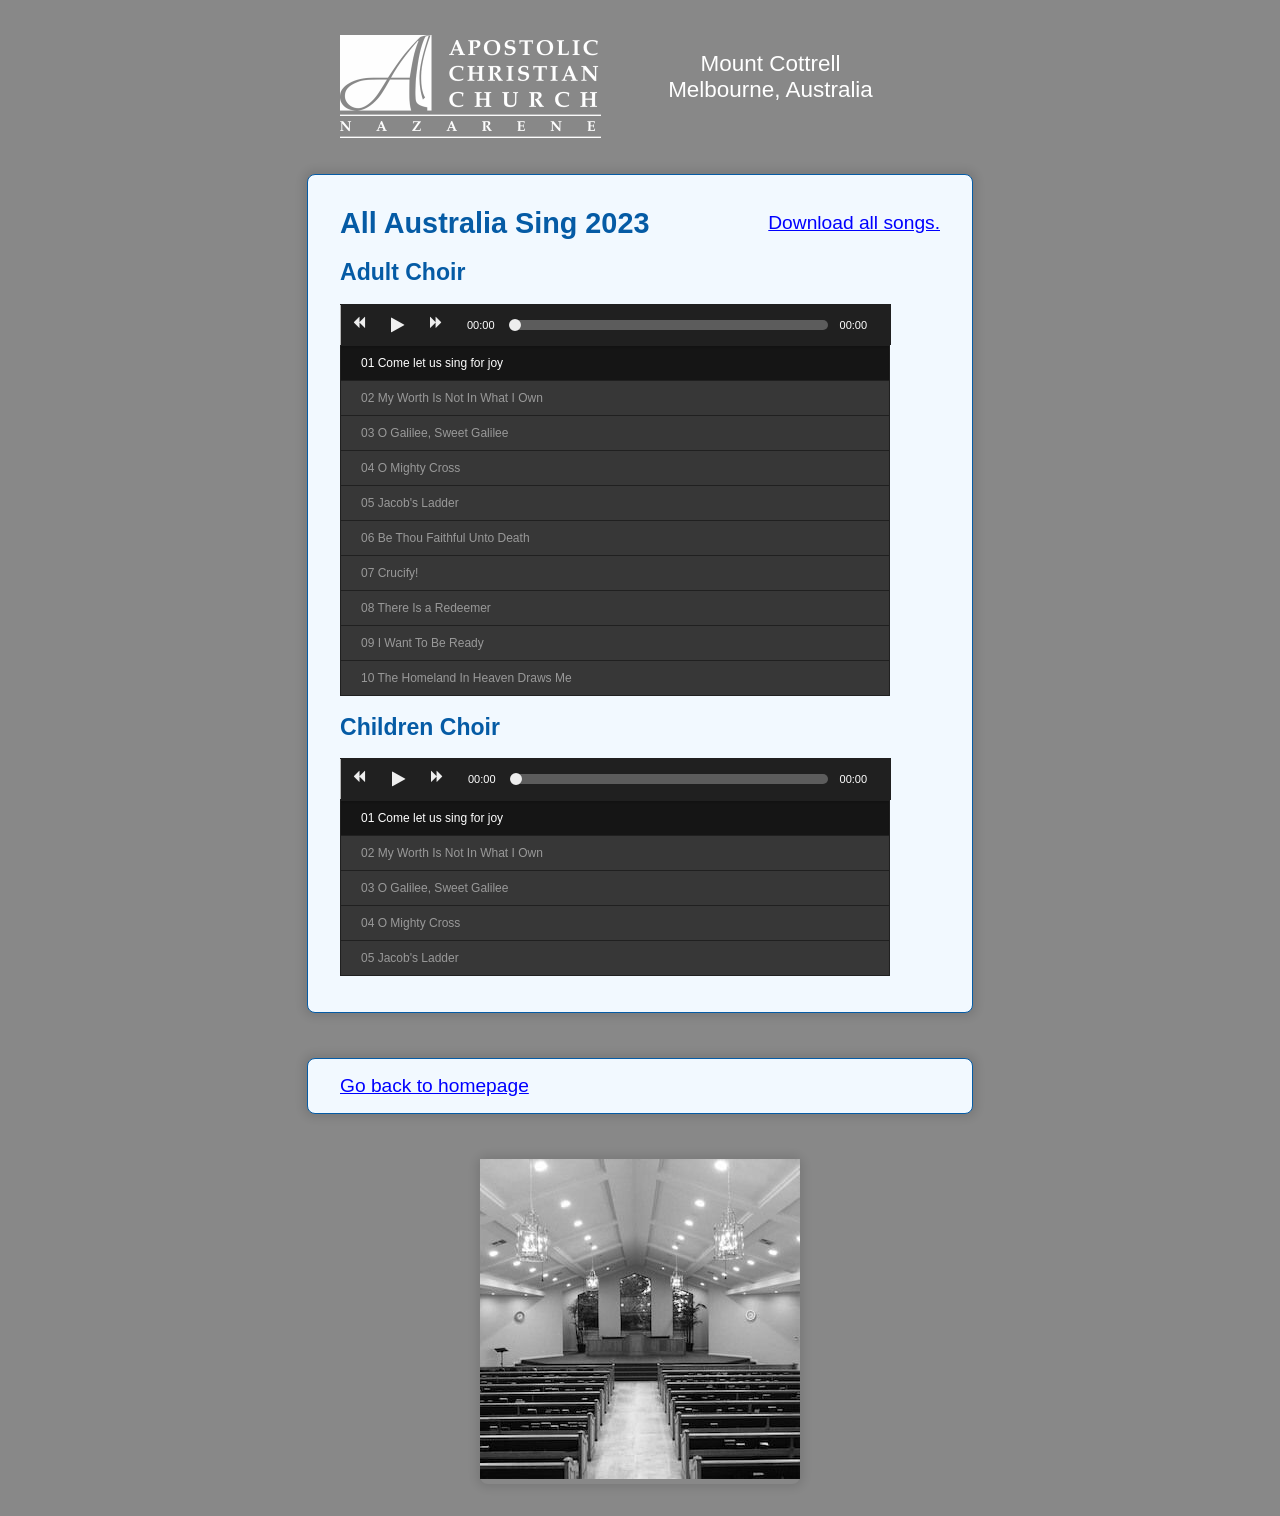
==== all-australia-sing-2023/index.html @ 937494d1 "Add files via upload" ====
<!DOCTYPE html>
<html lang="en">
<head>
	<meta charset="utf-8">
	<meta http-equiv="X-UA-Compatible" content="IE=edge">
	<meta name="viewport" content="width=device-width, initial-scale=1">
	<meta name="description" content="All Australia Sing 2023 recordings"/>

	<meta name="apple-mobile-web-app-title" content="ACCN Melbourne">
	<meta name="application-name" content="ACCN Melbourne">
	<link rel="apple-touch-icon" href="/assets/images/church.jpg">
	<link rel="shortcut icon" href="/assets/images/church.jpg">


	<!-- past player-->
	<script src="/assets/js/jquery-1.11.1.min.js"></script><!-- jQuery Latest Local -->
	<script src="/assets/build/mediaelement-and-player.min.js"></script><!-- Audio/Video Player jQuery -->
	<script src="/assets/build/mep-feature-playlist.js"></script><!-- Playlist JavaSCript -->
	
	<link rel="stylesheet" href="/assets/css/progression-player.css" /><!-- Default Player Styles -->
	<link href="/assets/css/font-awesome.min.css" rel="stylesheet" type="text/css" /><!-- Player Icons -->
	<link rel="stylesheet" href="/assets/css/skin-minimal-dark.css" /><!-- Dark Skin -->
	<!-- end past player-->
	
	<link rel="stylesheet" href="/assets/css/style.css">

	<title>ACCN Melbourne | All Australia Sing 2023 - Apostolic Christian Church Nazarene Melbourne Australia</title>
	</head>


<body>
	<div class="header">
		<a href="/"><img src="/assets/images/ACCN-logo.png" width="261px" alt="Apostolic Christian Church Nazarene" class="logo"/></a>
		<h3>Mount Cottrell <br/> Melbourne, Australia</h3>
	</div>
 	 	
		<div class="box">
			
			<div class="aas-alignment">
 			 <h1 style="margin-right: 1rem;">All Australia Sing 2023</h1>
 			 <p><a href="https://www.dropbox.com/sh/mh7t1bvvocomo2v/AAAOOZKibkkPbbfRTbhORcCja?dl=0">Download all songs.</a></p>
			</div>
					
 		    <h2>Adult Choir </h2>
			<div class="progression-playlist-height responsive-wrapper responsive-audio" style="padding-bottom:174px;">
				<!-- Adjust padding-bottom as needed so the playlist doesn't cover content below -->
			<audio class="progression-playlist progression-skin progression-minimal-dark progression-audio-player" controls="controls" preload="none">
				<source src="https://f001.backblazeb2.com/file/ACCN-MEL/events/AAS2023/Hymn%201.mp3" title="01 Come let us sing for joy" type="audio/mpeg"/>
				<source src="https://f001.backblazeb2.com/file/ACCN-MEL/events/AAS2023/Hymn%202.mp3" title="02 My Worth Is Not In What I Own" type="audio/mpeg"/>
				<source src="https://f001.backblazeb2.com/file/ACCN-MEL/events/AAS2023/Hymn%203.mp3" title="03 O Galilee, Sweet Galilee" type="audio/mpeg"/>
				<source src="https://f001.backblazeb2.com/file/ACCN-MEL/events/AAS2023/Hymn%204.mp3" title="04 O Mighty Cross" type="audio/mpeg"/>
				<source src="https://f001.backblazeb2.com/file/ACCN-MEL/events/AAS2023/Hymn%205.mp3" title="05 Jacob's Ladder" type="audio/mpeg"/>
				<source src="https://f001.backblazeb2.com/file/ACCN-MEL/events/AAS2023/Hymn%206.mp3" title="06 Be Thou Faithful Unto Death" type="audio/mpeg"/>
				<source src="https://f001.backblazeb2.com/file/ACCN-MEL/events/AAS2023/Hymn%207.mp3" title="07 Crucify!" type="audio/mpeg"/>
				<source src="https://f001.backblazeb2.com/file/ACCN-MEL/events/AAS2023/Hymn%208.mp3" title="08 There Is a Redeemer" type="audio/mpeg"/>
				<source src="https://f001.backblazeb2.com/file/ACCN-MEL/events/AAS2023/Hymn%209.mp3" title="09 I Want To Be Ready" type="audio/mpeg"/>
				<source src="https://f001.backblazeb2.com/file/ACCN-MEL/events/AAS2023/Hymn%2010.mp3" title="10 The Homeland In Heaven Draws Me" type="audio/mpeg"/>
			</audio>
			</div><!-- close .responsive-wrapper -->
			
			<br/><br/><br/><br/><br/><br/><br/><br/>
			
 		    <h2>Children Choir</h2>
			<div class="progression-playlist-height responsive-wrapper responsive-audio" style="padding-bottom:174px;">
				<!-- Adjust padding-bottom as needed so the playlist doesn't cover content below -->
			<audio class="progression-playlist1 progression-skin progression-minimal-dark progression-audio-player" controls="controls" preload="none">
				<source src="https://f001.backblazeb2.com/file/ACCN-MEL/events/AAS2023/Hymn%201.mp3" title="01 Come let us sing for joy" type="audio/mpeg"/>
				<source src="https://f001.backblazeb2.com/file/ACCN-MEL/events/AAS2023/Hymn%202.mp3" title="02 My Worth Is Not In What I Own" type="audio/mpeg"/>
				<source src="https://f001.backblazeb2.com/file/ACCN-MEL/events/AAS2023/Hymn%203.mp3" title="03 O Galilee, Sweet Galilee" type="audio/mpeg"/>
				<source src="https://f001.backblazeb2.com/file/ACCN-MEL/events/AAS2023/Hymn%204.mp3" title="04 O Mighty Cross" type="audio/mpeg"/>
				<source src="https://f001.backblazeb2.com/file/ACCN-MEL/events/AAS2023/Hymn%205.mp3" title="05 Jacob's Ladder" type="audio/mpeg"/>
			</audio>
			</div><!-- close .responsive-wrapper -->


			<br/>
			
			

					</div>
		
	<div class="box">
		<a href="/">Go back to homepage </a>
	</div>


	<div class="footer">
		<a href="/"><img src="/assets/images/church.jpg" /></a>
	</div>
	
<!-- GA-->
	<script async src="https://www.googletagmanager.com/gtag/js?id=UA-106961573-1"></script>
	<script>window.dataLayer = window.dataLayer || [];	function gtag() {dataLayer.push(arguments)};gtag('js', new Date());	gtag('config', 'UA-106961573-1');</script>

<!-- SINGLE PLAYER -->
<script>
 $('.progression-single').mediaelementplayer({
  	audioWidth: 400, // width of audio player
	audioHeight:40, // height of audio player
	startVolume: 1, // initial volume when the player starts
	features: ['playpause','current','progress','duration']
});	
</script>

		<!-- PLAYLIST PLAYER -->
		<script>
		$('.progression-playlist').mediaelementplayer({
			audioWidth: 400, // width of audio player
			audioHeight: 40, // height of audio player
			startVolume: 1, // initial volume when the player starts
			loop: true, // useful for <audio> player loops
			features: ['playlistfeature', 'prevtrack', 'playpause', 'nexttrack','current', 'progress', 'duration'],
			playlist: true, //Playlist Show
			playlistposition: 'bottom' //Playlist Location
			});
		</script>
			
			<script>
			$('.progression-playlist1').mediaelementplayer({
				audioWidth: 400, // width of audio player
				audioHeight:40, // height of audio player
				startVolume: 1, // initial volume when the player starts
				loop: true, // useful for <audio> player loops
				features: ['playlistfeature', 'prevtrack', 'playpause', 'nexttrack','current', 'progress', 'duration'],
				playlist: true, //Playlist Show
				playlistposition: 'bottom' //Playlist Location
				});
			</script>

</body>
</html>
---- assets/css/progression-player.css ----
/*

Product Name: Audio + Video Player
Product URI: http://progressionstudios.com/
Description: A video and audio player
Version: 1.6
License: GNU General Public License version 3.0
License URI: http://www.gnu.org/licenses/gpl-3.0.html
Author: Progression Studios
Author URI: http://progressionstudios.com/themeforest
*/

/*  Table of Contents 
01. Media Element Player (DO NOT EDIT)
02. Easy Customization
03. Responsive Styles
04. Font Icons + CSS Transitions
05. Main Styles
	A. Main Container
	B. Play/Pause Button
	C. Progress Bar
	D. Handle and Timer
	E. Time (Current / Duration)
	F. Mute/Volume
	G. FullScreen
	H. Video Play Button
06. Playlist Styles
07. Small Player Size
	A. Player Height
	B. Button Sizes
08. Medium Player Size
	A. Player Height
	B. Button Sizes
09. Live Preview Styles
*/

/*
=============================================== 01. Media Element Player (DO NOT EDIT) ===============================================
*/
.mejs-container{position:relative;background:#000;font-family:Helvetica,Arial;text-align:left;vertical-align:top;text-indent:0;}.me-plugin{position:absolute;}.mejs-embed,.mejs-embed body{width:100%;height:100%;margin:0;padding:0;background:#000;overflow:hidden;}
.mejs-container-fullscreen{position:fixed;left:0;top:0;right:0;bottom:0;overflow:hidden;z-index:1000;}.mejs-container-fullscreen .mejs-mediaelement,.mejs-container-fullscreen video{width:100%;height:100%;}.mejs-clear{clear:both;}.mejs-background{position:absolute;top:0;left:0;}.mejs-mediaelement{position:absolute;top:0;left:0;width:100%;height:100%;}
.mejs-poster{position:absolute;top:0;left:0;background-size:contain;background-position:50% 50%;background-repeat:no-repeat;}:root .mejs-poster img{display:none;}.mejs-poster img{border:0;padding:0;border:0;}.mejs-overlay{position:absolute;top:0;left:0;}.mejs-overlay-play{cursor:pointer;}
.mejs-overlay-button{position:absolute;top:50%;left:50%;width:100px;height:100px;margin:-50px 0 0 -50px;background:url(../build/bigplay.svg) no-repeat;}.no-svg .mejs-overlay-button{background-image:url(../build/bigplay.png);}.mejs-overlay:hover .mejs-overlay-button{background-position:0 -100px;}
.mejs-overlay-loading{position:absolute;top:50%;left:50%;width:80px;height:80px;margin:-40px 0 0 -40px;background:#333;background:url(../build/background.png);background:rgba(0,0,0,0.9);background:-webkit-gradient(linear,0% 0,0% 100%,from(rgba(50,50,50,0.9)),to(rgba(0,0,0,0.9)));background:-webkit-linear-gradient(top,rgba(50,50,50,0.9),rgba(0,0,0,0.9));background:-moz-linear-gradient(top,rgba(50,50,50,0.9),rgba(0,0,0,0.9));background:-o-linear-gradient(top,rgba(50,50,50,0.9),rgba(0,0,0,0.9));background:-ms-linear-gradient(top,rgba(50,50,50,0.9),rgba(0,0,0,0.9));background:linear-gradient(rgba(50,50,50,0.9),rgba(0,0,0,0.9));}.mejs-overlay-loading span{display:block;width:80px;height:80px;background:transparent url(../build/loading.gif) 50% 50% no-repeat;}
.mejs-container .mejs-controls{position:absolute;list-style-type:none;margin:0;padding:0;bottom:0;left:0;background:url(../build/background.png);background:rgba(0,0,0,0.7);background:-webkit-gradient(linear,0% 0,0% 100%,from(rgba(50,50,50,0.7)),to(rgba(0,0,0,0.7)));background:-webkit-linear-gradient(top,rgba(50,50,50,0.7),rgba(0,0,0,0.7));background:-moz-linear-gradient(top,rgba(50,50,50,0.7),rgba(0,0,0,0.7));background:-o-linear-gradient(top,rgba(50,50,50,0.7),rgba(0,0,0,0.7));background:-ms-linear-gradient(top,rgba(50,50,50,0.7),rgba(0,0,0,0.7));background:linear-gradient(rgba(50,50,50,0.7),rgba(0,0,0,0.7));height:30px;width:100%;}
.mejs-container .mejs-controls div{list-style-type:none;background-image:none;display:block;float:left;margin:0;padding:0;width:26px;height:26px;font-size:11px;line-height:11px;font-family:Helvetica,Arial;border:0;}
.mejs-controls .mejs-button button{cursor:pointer;display:block;font-size:0;line-height:0;text-decoration:none;margin:7px 5px;padding:0;position:absolute;height:16px;width:16px;border:0;background:transparent url(../build/controls.svg) no-repeat;}
.no-svg .mejs-controls .mejs-button button{background-image:url(../build/controls.png);}.mejs-controls .mejs-button button:focus{outline:solid 1px yellow;}.mejs-container .mejs-controls .mejs-time{color:#fff;display:block;height:17px;width:auto;padding:8px 3px 0 3px;overflow:hidden;text-align:center;-moz-box-sizing:content-box;-webkit-box-sizing:content-box;box-sizing:content-box;}.mejs-container .mejs-controls .mejs-time span{color:#fff;font-size:11px;line-height:12px;display:block;float:left;margin:1px 2px 0 0;width:auto;}.mejs-controls .mejs-play button{background-position:0 0;}.mejs-controls .mejs-pause button{background-position:0 -16px;}.mejs-controls .mejs-stop button{background-position:-112px 0;}.mejs-controls div.mejs-time-rail{width:200px;padding-top:5px;}.mejs-controls .mejs-time-rail span{display:block;position:absolute;width:180px;height:10px;-webkit-border-radius:2px;-moz-border-radius:2px;border-radius:2px;cursor:pointer;}
.mejs-controls .mejs-time-rail .mejs-time-total{margin:5px;background:#333;background:rgba(50,50,50,0.8);background:-webkit-gradient(linear,0% 0,0% 100%,from(rgba(30,30,30,0.8)),to(rgba(60,60,60,0.8)));background:-webkit-linear-gradient(top,rgba(30,30,30,0.8),rgba(60,60,60,0.8));background:-moz-linear-gradient(top,rgba(30,30,30,0.8),rgba(60,60,60,0.8));background:-o-linear-gradient(top,rgba(30,30,30,0.8),rgba(60,60,60,0.8));background:-ms-linear-gradient(top,rgba(30,30,30,0.8),rgba(60,60,60,0.8));background:linear-gradient(rgba(30,30,30,0.8),rgba(60,60,60,0.8));}.mejs-controls .mejs-time-rail .mejs-time-buffering{width:100%;background-image:-o-linear-gradient(-45deg,rgba(255,255,255,0.15) 25%,transparent 25%,transparent 50%,rgba(255,255,255,0.15) 50%,rgba(255,255,255,0.15) 75%,transparent 75%,transparent);background-image:-webkit-gradient(linear,0 100%,100% 0,color-stop(0.25,rgba(255,255,255,0.15)),color-stop(0.25,transparent),color-stop(0.5,transparent),color-stop(0.5,rgba(255,255,255,0.15)),color-stop(0.75,rgba(255,255,255,0.15)),color-stop(0.75,transparent),to(transparent));background-image:-webkit-linear-gradient(-45deg,rgba(255,255,255,0.15) 25%,transparent 25%,transparent 50%,rgba(255,255,255,0.15) 50%,rgba(255,255,255,0.15) 75%,transparent 75%,transparent);background-image:-moz-linear-gradient(-45deg,rgba(255,255,255,0.15) 25%,transparent 25%,transparent 50%,rgba(255,255,255,0.15) 50%,rgba(255,255,255,0.15) 75%,transparent 75%,transparent);background-image:-ms-linear-gradient(-45deg,rgba(255,255,255,0.15) 25%,transparent 25%,transparent 50%,rgba(255,255,255,0.15) 50%,rgba(255,255,255,0.15) 75%,transparent 75%,transparent);background-image:linear-gradient(-45deg,rgba(255,255,255,0.15) 25%,transparent 25%,transparent 50%,rgba(255,255,255,0.15) 50%,rgba(255,255,255,0.15) 75%,transparent 75%,transparent);-webkit-background-size:15px 15px;-moz-background-size:15px 15px;-o-background-size:15px 15px;background-size:15px 15px;-webkit-animation:buffering-stripes 2s linear infinite;-moz-animation:buffering-stripes 2s linear infinite;-ms-animation:buffering-stripes 2s linear infinite;-o-animation:buffering-stripes 2s linear infinite;animation:buffering-stripes 2s linear infinite;}@-webkit-keyframes buffering-stripes{from{background-position:0 0;}to{background-position:30px 0;}}@-moz-keyframes buffering-stripes{from{background-position:0 0;}to{background-position:30px 0;}}@-ms-keyframes buffering-stripes{from{background-position:0 0;}to{background-position:30px 0;}}@-o-keyframes buffering-stripes{from{background-position:0 0;}to{background-position:30px 0;}}@keyframes buffering-stripes{from{background-position:0 0;}to{background-position:30px 0;}}
.mejs-controls .mejs-time-rail .mejs-time-loaded{background:#3caac8;background:rgba(60,170,200,0.8);background:-webkit-gradient(linear,0% 0,0% 100%,from(rgba(44,124,145,0.8)),to(rgba(78,183,212,0.8)));background:-webkit-linear-gradient(top,rgba(44,124,145,0.8),rgba(78,183,212,0.8));background:-moz-linear-gradient(top,rgba(44,124,145,0.8),rgba(78,183,212,0.8));background:-o-linear-gradient(top,rgba(44,124,145,0.8),rgba(78,183,212,0.8));background:-ms-linear-gradient(top,rgba(44,124,145,0.8),rgba(78,183,212,0.8));background:linear-gradient(rgba(44,124,145,0.8),rgba(78,183,212,0.8));width:0;}.mejs-controls .mejs-time-rail .mejs-time-current{background:#fff;background:rgba(255,255,255,0.8);background:-webkit-gradient(linear,0% 0,0% 100%,from(rgba(255,255,255,0.9)),to(rgba(200,200,200,0.8)));background:-webkit-linear-gradient(top,rgba(255,255,255,0.9),rgba(200,200,200,0.8));background:-moz-linear-gradient(top,rgba(255,255,255,0.9),rgba(200,200,200,0.8));background:-o-linear-gradient(top,rgba(255,255,255,0.9),rgba(200,200,200,0.8));background:-ms-linear-gradient(top,rgba(255,255,255,0.9),rgba(200,200,200,0.8));background:linear-gradient(rgba(255,255,255,0.9),rgba(200,200,200,0.8));width:0;}.mejs-controls .mejs-time-rail .mejs-time-handle{display:none;position:absolute;margin:0;width:10px;background:#fff;-webkit-border-radius:5px;-moz-border-radius:5px;border-radius:5px;cursor:pointer;border:solid 2px #333;top:-2px;text-align:center;}.mejs-controls .mejs-time-rail .mejs-time-float{position:absolute;display:none;background:#eee;width:36px;height:17px;border:solid 1px #333;top:-26px;margin-left:-18px;text-align:center;color:#111;}.mejs-controls .mejs-time-rail .mejs-time-float-current{margin:2px;width:30px;display:block;text-align:center;left:0;}.mejs-controls .mejs-time-rail .mejs-time-float-corner{position:absolute;display:block;width:0;height:0;line-height:0;border:solid 5px #eee;border-color:#eee transparent transparent transparent;-webkit-border-radius:0;-moz-border-radius:0;border-radius:0;top:15px;left:13px;}
.mejs-long-video .mejs-controls .mejs-time-rail .mejs-time-float{width:48px;}.mejs-long-video .mejs-controls .mejs-time-rail .mejs-time-float-current{width:44px;}.mejs-long-video .mejs-controls .mejs-time-rail .mejs-time-float-corner{left:18px;}.mejs-controls .mejs-fullscreen-button button{background-position:-32px 0;}.mejs-controls .mejs-unfullscreen button{background-position:-32px -16px;}.mejs-controls .mejs-mute button{background-position:-16px -16px;}.mejs-controls .mejs-unmute button{background-position:-16px 0;}.mejs-controls .mejs-volume-button{position:relative;}.mejs-controls .mejs-volume-button .mejs-volume-slider{display:none;height:115px;width:25px;background:url(../build/background.png);background:rgba(50,50,50,0.7);-webkit-border-radius:0;-moz-border-radius:0;border-radius:0;top:-115px;left:0;z-index:1;position:absolute;margin:0;}.mejs-controls .mejs-volume-button:hover{-webkit-border-radius:0 0 4px 4px;-moz-border-radius:0 0 4px 4px;border-radius:0 0 4px 4px;}.mejs-controls .mejs-volume-button .mejs-volume-slider .mejs-volume-total{position:absolute;left:11px;top:8px;width:2px;height:100px;background:#ddd;background:rgba(255,255,255,0.5);margin:0;}.mejs-controls .mejs-volume-button .mejs-volume-slider .mejs-volume-current{position:absolute;left:11px;top:8px;width:2px;height:100px;background:#ddd;background:rgba(255,255,255,0.9);margin:0;}.mejs-controls .mejs-volume-button .mejs-volume-slider .mejs-volume-handle{position:absolute;left:4px;top:-3px;width:16px;height:6px;background:#ddd;background:rgba(255,255,255,0.9);cursor:N-resize;-webkit-border-radius:1px;-moz-border-radius:1px;border-radius:1px;margin:0;}.mejs-controls div.mejs-horizontal-volume-slider{height:26px;width:60px;position:relative;}.mejs-controls .mejs-horizontal-volume-slider .mejs-horizontal-volume-total{position:absolute;left:0;top:11px;width:50px;height:8px;margin:0;padding:0;font-size:1px;-webkit-border-radius:2px;-moz-border-radius:2px;border-radius:2px;background:#333;background:rgba(50,50,50,0.8);background:-webkit-gradient(linear,0% 0,0% 100%,from(rgba(30,30,30,0.8)),to(rgba(60,60,60,0.8)));background:-webkit-linear-gradient(top,rgba(30,30,30,0.8),rgba(60,60,60,0.8));background:-moz-linear-gradient(top,rgba(30,30,30,0.8),rgba(60,60,60,0.8));background:-o-linear-gradient(top,rgba(30,30,30,0.8),rgba(60,60,60,0.8));background:-ms-linear-gradient(top,rgba(30,30,30,0.8),rgba(60,60,60,0.8));background:linear-gradient(rgba(30,30,30,0.8),rgba(60,60,60,0.8));}.mejs-controls .mejs-horizontal-volume-slider .mejs-horizontal-volume-current{position:absolute;left:0;top:11px;width:50px;height:8px;margin:0;padding:0;font-size:1px;-webkit-border-radius:2px;-moz-border-radius:2px;border-radius:2px;background:#fff;background:rgba(255,255,255,0.8);background:-webkit-gradient(linear,0% 0,0% 100%,from(rgba(255,255,255,0.9)),to(rgba(200,200,200,0.8)));background:-webkit-linear-gradient(top,rgba(255,255,255,0.9),rgba(200,200,200,0.8));background:-moz-linear-gradient(top,rgba(255,255,255,0.9),rgba(200,200,200,0.8));background:-o-linear-gradient(top,rgba(255,255,255,0.9),rgba(200,200,200,0.8));background:-ms-linear-gradient(top,rgba(255,255,255,0.9),rgba(200,200,200,0.8));background:linear-gradient(rgba(255,255,255,0.9),rgba(200,200,200,0.8));}.mejs-controls .mejs-horizontal-volume-slider .mejs-horizontal-volume-handle{display:none;}.mejs-controls .mejs-captions-button{position:relative;}.mejs-controls .mejs-captions-button button{background-position:-48px 0;}.mejs-controls .mejs-captions-button .mejs-captions-selector{visibility:hidden;position:absolute;bottom:26px;right:-10px;width:130px;height:100px;background:url(../build/background.png);background:rgba(50,50,50,0.7);border:solid 1px transparent;padding:10px;overflow:hidden;-webkit-border-radius:0;-moz-border-radius:0;border-radius:0;}.mejs-controls .mejs-captions-button .mejs-captions-selector ul{margin:0;padding:0;display:block;list-style-type:none!important;overflow:hidden;}.mejs-controls .mejs-captions-button .mejs-captions-selector ul li{margin:0 0 6px 0;padding:0;list-style-type:none!important;display:block;color:#fff;overflow:hidden;}.mejs-controls .mejs-captions-button .mejs-captions-selector ul li input{clear:both;float:left;margin:3px 3px 0 5px;}.mejs-controls .mejs-captions-button .mejs-captions-selector ul li label{width:100px;float:left;padding:4px 0 0 0;line-height:15px;font-family:helvetica,arial;font-size:10px;}.mejs-controls .mejs-captions-button .mejs-captions-translations{font-size:10px;margin:0 0 5px 0;}.mejs-chapters{position:absolute;top:0;left:0;-xborder-right:solid 1px #fff;width:10000px;z-index:1;}.mejs-chapters .mejs-chapter{position:absolute;float:left;background:#222;background:rgba(0,0,0,0.7);background:-webkit-gradient(linear,0% 0,0% 100%,from(rgba(50,50,50,0.7)),to(rgba(0,0,0,0.7)));background:-webkit-linear-gradient(top,rgba(50,50,50,0.7),rgba(0,0,0,0.7));background:-moz-linear-gradient(top,rgba(50,50,50,0.7),rgba(0,0,0,0.7));background:-o-linear-gradient(top,rgba(50,50,50,0.7),rgba(0,0,0,0.7));background:-ms-linear-gradient(top,rgba(50,50,50,0.7),rgba(0,0,0,0.7));background:linear-gradient(rgba(50,50,50,0.7),rgba(0,0,0,0.7));filter:progid:DXImageTransform.Microsoft.Gradient(GradientType=0,startColorstr=#323232,endColorstr=#000000);overflow:hidden;border:0;}.mejs-chapters .mejs-chapter .mejs-chapter-block{font-size:11px;color:#fff;padding:5px;display:block;border-right:solid 1px #333;border-bottom:solid 1px #333;cursor:pointer;}.mejs-chapters .mejs-chapter .mejs-chapter-block-last{border-right:none;}.mejs-chapters .mejs-chapter .mejs-chapter-block:hover{background:#666;background:rgba(102,102,102,0.7);background:-webkit-gradient(linear,0% 0,0% 100%,from(rgba(102,102,102,0.7)),to(rgba(50,50,50,0.6)));background:-webkit-linear-gradient(top,rgba(102,102,102,0.7),rgba(50,50,50,0.6));background:-moz-linear-gradient(top,rgba(102,102,102,0.7),rgba(50,50,50,0.6));background:-o-linear-gradient(top,rgba(102,102,102,0.7),rgba(50,50,50,0.6));background:-ms-linear-gradient(top,rgba(102,102,102,0.7),rgba(50,50,50,0.6));background:linear-gradient(rgba(102,102,102,0.7),rgba(50,50,50,0.6));filter:progid:DXImageTransform.Microsoft.Gradient(GradientType=0,startColorstr=#666666,endColorstr=#323232);}.mejs-chapters .mejs-chapter .mejs-chapter-block .ch-title{font-size:12px;font-weight:bold;display:block;white-space:nowrap;text-overflow:ellipsis;margin:0 0 3px 0;line-height:12px;}.mejs-chapters .mejs-chapter .mejs-chapter-block .ch-timespan{font-size:12px;line-height:12px;margin:3px 0 4px 0;display:block;white-space:nowrap;text-overflow:ellipsis;}.mejs-captions-layer{position:absolute;bottom:0;left:0;text-align:center;line-height:22px;font-size:12px;color:#fff;}.mejs-captions-layer a{color:#fff;text-decoration:underline;}.mejs-captions-layer[lang=ar]{font-size:20px;font-weight:normal;}.mejs-captions-position{position:absolute;width:100%;bottom:15px;left:0;}.mejs-captions-position-hover{bottom:45px;}.mejs-captions-text{padding:3px 5px;background:url(../build/background.png);background:rgba(20,20,20,0.8);}.me-cannotplay a{color:#fff;font-weight:bold;}.me-cannotplay span{padding:15px;display:block;}.mejs-controls .mejs-loop-off button{background-position:-64px -16px;}.mejs-controls .mejs-loop-on button{background-position:-64px 0;}.mejs-controls .mejs-backlight-off button{background-position:-80px -16px;}.mejs-controls .mejs-backlight-on button{background-position:-80px 0;}.mejs-controls .mejs-picturecontrols-button{background-position:-96px 0;}.mejs-contextmenu{position:absolute;width:150px;padding:10px;border-radius:4px;top:0;left:0;background:#fff;border:solid 1px #999;z-index:1001;}.mejs-contextmenu .mejs-contextmenu-separator{height:1px;font-size:0;margin:5px 6px;background:#333;}.mejs-contextmenu .mejs-contextmenu-item{font-family:Helvetica,Arial;font-size:12px;padding:4px 6px;cursor:pointer;color:#333;}.mejs-contextmenu .mejs-contextmenu-item:hover{background:#2C7C91;color:#fff;}.mejs-controls .mejs-sourcechooser-button{position:relative;}.mejs-controls .mejs-sourcechooser-button button{background-position:-128px 0;}.mejs-controls .mejs-sourcechooser-button .mejs-sourcechooser-selector{visibility:hidden;position:absolute;bottom:26px;right:-10px;width:130px;height:100px;background:url(../build/background.png);background:rgba(50,50,50,0.7);border:solid 1px transparent;padding:10px;overflow:hidden;-webkit-border-radius:0;-moz-border-radius:0;border-radius:0;}.mejs-controls .mejs-sourcechooser-button .mejs-sourcechooser-selector ul{margin:0;padding:0;display:block;list-style-type:none!important;overflow:hidden;}.mejs-controls .mejs-sourcechooser-button .mejs-sourcechooser-selector ul li{margin:0 0 6px 0;padding:0;list-style-type:none!important;display:block;color:#fff;overflow:hidden;}.mejs-controls .mejs-sourcechooser-button .mejs-sourcechooser-selector ul li input{clear:both;float:left;margin:3px 3px 0 5px;}.mejs-controls .mejs-sourcechooser-button .mejs-sourcechooser-selector ul li label{width:100px;float:left;padding:4px 0 0 0;line-height:15px;font-family:helvetica,arial;font-size:10px;}.mejs-postroll-layer{position:absolute;bottom:0;left:0;width:100%;height:100%;background:url(../build/background.png);background:rgba(50,50,50,0.7);z-index:1000;overflow:hidden;}.mejs-postroll-layer-content{width:100%;height:100%;}.mejs-postroll-close{position:absolute;right:0;top:0;background:url(../build/background.png);background:rgba(50,50,50,0.7);color:#fff;padding:4px;z-index:100;cursor:pointer;}

/*
=============================================== 02. Easy Customization ===============================================
*/
.responsive-wrapper {max-width:550px;} /* Responsive Player Maximum Width */
.active-progression {padding-bottom:0px !important;  }
.progression-single-title {
	max-width:100%;   margin:0 1px;
	padding:5px 15px; 
	color:#666666; 
	font-size:11px; 
	background:#f8f8f8; 
	border-left:1px solid #b5b5b5; 
	border-bottom:1px solid #b5b5b5; 
	border-right:1px solid #b5b5b5;
}

/*
=============================================== 03. Responsive Styles ===============================================
*/
.responsive-wrapper video, .responsive-wrapper audio {max-width:100% !important; width:100% !important; }
.responsive-wrapper {height: auto !important;}
.responsive-wrapper.responsive-audio .mejs-container.progression-skin {height:40px !important;}


/* -- This Code Removes Audio Controls on Mobile/Tablet  -- */
@media only screen and (max-width: 959px) {
.progression-skin .mejs-controls .mejs-unmute, .progression-skin .mejs-controls .mejs-mute,
.progression-skin .mejs-controls .mejs-horizontal-volume-slider  {display:none !important;}
.progression-skin .mejs-inner .mejs-controls .mejs-time.mejs-duration-container {margin-right:0px !important; border-right:0px !important;}

}


/*
=============================================== 04. Font Icons + CSS Transitions ===============================================
*/
/* FONT AWESOME ICONs */
.progression-skin .mejs-playlist li.current:before, 
.mejs-controls .mejs-prevtrack button, .mejs-controls .mejs-nexttrack button,
.progression-skin .mejs-controls .mejs-show-playlist button, .progression-skin  .mejs-controls .mejs-hide-playlist button,
.progression-skin .mejs-overlay-button, .progression-skin .mejs-overlay:hover .mejs-overlay-button,
.progression-skin .mejs-controls .mejs-fullscreen-button button, .progression-skin .mejs-controls .mejs-unfullscreen button, .progression-skin .mejs-controls .mejs-playpause-button button, .progression-skin .mejs-controls .mejs-mute button, .progression-skin .mejs-controls .mejs-unmute button  {
	font-family: FontAwesome;
	font-weight: normal;
	font-style: normal;
	text-decoration: inherit;
	-webkit-font-smoothing: antialiased;
}

/* CSS TRANSITIONS */
.progression-skin .mejs-controls button, .progression-skin .mejs-playlist li, .progression-skin .mejs-overlay-button, ul#prog-page-navigation li a {
	-webkit-transition-duration: 200ms;
	-webkit-transition-property: background, color;
	-webkit-transition-timing-function: ease-in-out;
	-moz-transition-duration: 200ms;
	-moz-transition-property: background, color;
	-moz-transition-timing-function: ease-in-out;
	-o-transition-duration: 200ms;
	-o-transition-property: background, color;
	-o-transition-timing-function: ease-in-out;
	transition-duration: 200ms;
	transition-property: background, color;
}

/*
=============================================== 05. Main Styles ===============================================
*/
/* -------------------- A. Main Container  -------------------- */
.progression-skin.mejs-video .mejs-controls {bottom:-1px ;}
.mejs-mediaelement {border-top:1px solid #b5b5b5;}
.progression-skin .mejs-controls .mejs-playpause-button, .progression-skin .mejs-controls .mejs-prevtrack-button {border-left:1px solid #b5b5b5;}
.mejs-container.progression-skin { background: #000000; }
.progression-skin button:focus {outline:none !important;}

body .progression-skin .mejs-inner .mejs-controls .mejs-duration-container { padding: 13px 10px 10px 2px;}
body .progression-small .progression-skin .mejs-inner .mejs-controls .mejs-duration-container { padding-bottom:0px;}

.progression-playlist.progression-skin .mejs-controls .mejs-playpause-button {border-left:none;}
.progression-playlist.mejs-container.progression-skin .mejs-controls {
	border-bottom:none;
}
.mejs-container.progression-skin .mejs-controls {
	height:40px;
	background-color:#ffffff;
	border-top:1px solid #b5b5b5;
	border-bottom:1px solid #b5b5b5;
	border-right:1px solid #b5b5b5;
	background-image:none;
	background-image: -webkit-gradient(linear, bottom, 0% 0%, 0% 100%, from(#eeeeee), to(#FFFFFF));  /* Safari 4+, Chrome 1-9 */
	background-image: -webkit-linear-gradient(bottom, #eeeeee, #FFFFFF);   /* Safari 5.1+, Mobile Safari, Chrome 10+ */
	background-image: -moz-linear-gradient(bottom, #eeeeee, #FFFFFF);  /* Firefox 3.6+ */
	background-image: -ms-linear-gradient(bottom, #eeeeee, #FFFFFF); /* IE 10+ */
	background-image: -o-linear-gradient(bottom, #eeeeee, #FFFFFF); /* Opera 11.10+ */
	background-image: linear-gradient(bottom, #eeeeee 0%, #FFFFFF 100%);
	
}



/* Main Button Color */
.progression-skin .mejs-controls button {color:#868686;}

/* Main Button Hover Color */
.progression-skin .mejs-controls button:hover {
	color:#555555;
}


/* -------------------- B. Play/Pause Button  -------------------- */
.progression-skin .mejs-controls .mejs-playpause-button:hover {
	background: #f3f3f3;
	background-image: -webkit-gradient(linear, bottom, 0% 0%, 0% 100%, from(#ffffff), to(#f0f0f0));  /* Safari 4+, Chrome 1-9 */
	background-image: -webkit-linear-gradient(bottom, #ffffff, #f0f0f0);   /* Safari 5.1+, Mobile Safari, Chrome 10+ */
	background-image: -moz-linear-gradient(bottom, #ffffff, #f0f0f0);  /* Firefox 3.6+ */
	background-image: -ms-linear-gradient(bottom, #ffffff, #f0f0f0); /* IE 10+ */
	background-image: -o-linear-gradient(bottom, #ffffff, #f0f0f0); /* Opera 11.10+ */
	background-image: linear-gradient(bottom, #ffffff 0%, #f0f0f0 100%);
}

.progression-skin .mejs-controls .mejs-playpause-button  {
	margin-right:5px;
	height:40px;
	width:40px;
	outline:none;
	border-right:1px solid #b5b5b5;
}

.progression-playlist.progression-skin .mejs-controls .mejs-playpause-button  {
	margin-right:0px;
}
.progression-skin .mejs-controls .mejs-playpause-button  button {
	width: 40px;
	height: 40px;
	margin: 0;
	padding: 0;
	outline:none;
	background-image:none;
}

.progression-skin .mejs-controls .mejs-playpause-button  button:before {
	font-size:17px;
	content: "\f04b";
	line-height:40px;
	text-decoration: inherit;
	display: inline-block;
} 


/* -------------------- C. Progress Bar  -------------------- */
.progression-skin .mejs-controls .mejs-pause button:before  {
	content: "\f04c";
	font-size:15px;
	position:relative;
}

.progression-skin .mejs-controls div.mejs-time-rail {
	padding-top:10px;
}

.progression-skin .mejs-controls .mejs-time-rail span {
	height:10px;
	-webkit-border-radius: 6px;
	-moz-border-radius: 6px;
	border-radius: 6px;
}

.progression-skin .mejs-controls .mejs-time-rail .mejs-time-total {
	background:#d5d5d5;
	background-image: -webkit-gradient(linear, bottom, 0% 0%, 0% 100%, from(#d5d5d5), to(#c6c6c6));  /* Safari 4+, Chrome 1-9 */
	background-image: -webkit-linear-gradient(bottom, #d5d5d5, #c6c6c6);   /* Safari 5.1+, Mobile Safari, Chrome 10+ */
	background-image: -moz-linear-gradient(bottom, #d5d5d5, #c6c6c6);  /* Firefox 3.6+ */
	background-image: -ms-linear-gradient(bottom, #d5d5d5, #c6c6c6); /* IE 10+ */
	background-image: -o-linear-gradient(bottom, #d5d5d5, #c6c6c6); /* Opera 11.10+ */
	background-image: linear-gradient(bottom, #d5d5d5 0%, #c6c6c6 100%);
	
	-webkit-box-shadow: inset 1px 1px 1px 1px rgba(0, 0, 0, 0.15);
	box-shadow: inset 1px 1px 1px 1px rgba(0, 0, 0, 0.15);
	
}
.progression-skin .mejs-controls .mejs-time-rail .mejs-time-loaded { 
	-webkit-box-shadow: inset 1px 1px 1px 1px rgba(0, 0, 0, 0.2);
	box-shadow: inset 1px 1px 1px 1px rgba(0, 0, 0, 0.2);
	background:#aaaaaa;
	background-image: -webkit-gradient(linear, bottom, 0% 0%, 0% 100%, from(#c6c6c6), to(#aaaaaa));  /* Safari 4+, Chrome 1-9 */
	background-image: -webkit-linear-gradient(bottom, #c6c6c6, #aaaaaa);   /* Safari 5.1+, Mobile Safari, Chrome 10+ */
	background-image: -moz-linear-gradient(bottom, #c6c6c6, #aaaaaa);  /* Firefox 3.6+ */
	background-image: -ms-linear-gradient(bottom, #c6c6c6, #aaaaaa); /* IE 10+ */
	background-image: -o-linear-gradient(bottom, #c6c6c6, #aaaaaa); /* Opera 11.10+ */
	background-image: linear-gradient(bottom, #c6c6c6 0%, #aaaaaa 100%);
}

.progression-skin .mejs-controls .mejs-time-rail .mejs-time-current {
	-webkit-box-shadow: inset 1px 1px 1px 1px rgba(0, 0, 0, 0.2);
	box-shadow: inset 1px 1px 1px 1px rgba(0, 0, 0, 0.2);
	background:#666666;	
	background-image: -webkit-gradient(linear, bottom, 0% 0%, 0% 100%, from(#666666), to(#444444));  /* Safari 4+, Chrome 1-9 */
	background-image: -webkit-linear-gradient(bottom, #666666, #444444);   /* Safari 5.1+, Mobile Safari, Chrome 10+ */
	background-image: -moz-linear-gradient(bottom, #666666, #444444);  /* Firefox 3.6+ */
	background-image: -ms-linear-gradient(bottom, #666666, #444444); /* IE 10+ */
	background-image: -o-linear-gradient(bottom, #666666, #444444); /* Opera 11.10+ */
	background-image: linear-gradient(bottom, #666666 0%, #444444 100%);

}



/* -------------------- D. Handle and Timer  -------------------- */

.progression-skin .mejs-controls .mejs-time-rail .mejs-time-handle  {
	display: block; margin: 0; padding:0px; border: 0;
	width: 6px;
	height: 6px;
	-webkit-border-radius: 12px;
	-moz-border-radius: 12px;
	border-radius: 12px;
	top:-3px;
	left:-8px;
	
	-webkit-box-shadow: 0px 0px 1px 1px rgba(0, 0, 0, 0.25);
	box-shadow: 0px 0px 1px 1px rgba(0, 0, 0, 0.25);
	border:5px solid #eaeaea;
	background: #adadad;	
	background-image: -webkit-gradient(linear, bottom, 0% 0%, 0% 100%, from(#9c9c9c), to(#adadad));  /* Safari 4+, Chrome 1-9 */
	background-image: -webkit-linear-gradient(bottom, #9c9c9c, #adadad);   /* Safari 5.1+, Mobile Safari, Chrome 10+ */
	background-image: -moz-linear-gradient(bottom, #9c9c9c, #adadad);  /* Firefox 3.6+ */
	background-image: -ms-linear-gradient(bottom, #9c9c9c, #adadad); /* IE 10+ */
	background-image: -o-linear-gradient(bottom, #9c9c9c, #adadad); /* Opera 11.10+ */
	background-image: linear-gradient(bottom, #9c9c9c 0%, #adadad 100%);
}

.progression-skin .mejs-controls .mejs-time-rail .mejs-time-float {
	width: 38px;
	height: 17px;
	top: -28px;
	margin-left: -19px !important;
	background: #909090;
	border-color:#909090;
	background: rgba(0, 0, 0, 0.5); 
	color:#ffffff;
	
	-webkit-border-radius: 3px;
	-moz-border-radius: 3px;
	border-radius: 3px;
}

.progression-skin .mejs-controls .mejs-time-rail .mejs-time-float-current {
	margin:3px 4px 4px 4px;
	font-size:10px;
}

.progression-skin .mejs-controls .mejs-time-rail .mejs-time-float-corner {
	top: 17px;
	border: solid 5px #909090;
	border-color: #909090 transparent transparent transparent;
}



/* -------------------- E. Time (Current / Duration)  -------------------- */
.progression-skin .mejs-inner .mejs-controls .mejs-time {
	padding: 13px 2px 0px 2px;
	margin-left:5px;
	margin-right:8px;
}

.progression-skin .mejs-inner .mejs-controls .mejs-duration-container {
	border-right:1px solid #b5b5b5;
	margin-left:5px;
	margin-right:8px;
}

.progression-playlist-height .progression-skin .mejs-inner .mejs-controls .mejs-time.mejs-currenttime-container { 
	margin-right:-2px;
	padding-right:0px;
	padding-left:8px;
}

.progression-skin .mejs-inner .mejs-controls .mejs-time span {
	
}

.progression-skin .mejs-inner .mejs-time .mejs-currenttime, .progression-skin .mejs-inner .mejs-time  .mejs-duration {
	color:#aaa ;
}


/* -------------------- F. Mute/Volume  -------------------- */
.progression-skin .mejs-controls .mejs-volume-button .mejs-volume-slider {
	left:-3px;
}


.progression-audio-player .mejs-controls .mejs-mute button:hover {background:none !important;}
.progression-skin .mejs-controls .mejs-mute button {
	background:none;
	width: 34px;
	height: 40px;
	margin: 0 0 0 -8px;
	outline:none;
	background-image:none;
}

.progression-skin .mejs-controls .mejs-mute button:hover {
	background: #ffffff;
	background-image: -webkit-gradient(linear, bottom, 0% 0%, 0% 100%, from(#ffffff), to(#f0f0f0));  /* Safari 4+, Chrome 1-9 */
	background-image: -webkit-linear-gradient(bottom, #ffffff, #f0f0f0);   /* Safari 5.1+, Mobile Safari, Chrome 10+ */
	background-image: -moz-linear-gradient(bottom, #ffffff, #f0f0f0);  /* Firefox 3.6+ */
	background-image: -ms-linear-gradient(bottom, #ffffff, #f0f0f0); /* IE 10+ */
	background-image: -o-linear-gradient(bottom, #ffffff, #f0f0f0); /* Opera 11.10+ */
	background-image: linear-gradient(bottom, #ffffff 0%, #f0f0f0 100%);
}


.progression-skin .mejs-controls .mejs-unmute button {
	background:none;
	width: 20px;
	height: 40px;
	margin: 0 ;
	padding:0;
	outline:none;
	background-image:none;
}

.progression-skin .mejs-controls .mejs-mute button:before {
	position:relative;
	left:1px;
	font-size:18px;
	content: "\f028";
	line-height:40px;
	text-decoration: inherit;
	display: inline-block;
}

.progression-skin .mejs-controls .mejs-unmute button:before {
	font-size:18px;
	content: "\f026";
	line-height:40px;
	text-decoration: inherit;
	display: inline-block;
	position:relative;
	left:-4px;
}


.progression-skin .mejs-controls div.mejs-horizontal-volume-slider {
	margin-top:5px;
}


.progression-skin .mejs-controls .mejs-horizontal-volume-slider .mejs-horizontal-volume-total {
	-webkit-border-radius: 6px;
	-moz-border-radius: 6px;
	border-radius: 6px;
	-webkit-box-shadow: inset 1px 1px 1px 1px rgba(0, 0, 0, 0.2);
	box-shadow: inset 1px 1px 1px 1px rgba(0, 0, 0, 0.2);
	background:#aaaaaa;
	background-image: -webkit-gradient(linear, bottom, 0% 0%, 0% 100%, from(#c6c6c6), to(#aaaaaa));  /* Safari 4+, Chrome 1-9 */
	background-image: -webkit-linear-gradient(bottom, #c6c6c6, #aaaaaa);   /* Safari 5.1+, Mobile Safari, Chrome 10+ */
	background-image: -moz-linear-gradient(bottom, #c6c6c6, #aaaaaa);  /* Firefox 3.6+ */
	background-image: -ms-linear-gradient(bottom, #c6c6c6, #aaaaaa); /* IE 10+ */
	background-image: -o-linear-gradient(bottom, #c6c6c6, #aaaaaa); /* Opera 11.10+ */
	background-image: linear-gradient(bottom, #c6c6c6 0%, #aaaaaa 100%);
}

.progression-skin .mejs-controls .mejs-horizontal-volume-slider .mejs-horizontal-volume-current {
	-webkit-border-radius: 6px;
	-moz-border-radius: 6px;
	border-radius: 6px;
	
	-webkit-box-shadow: inset 1px 1px 1px 1px rgba(0, 0, 0, 0.2);
	box-shadow: inset 1px 1px 1px 1px rgba(0, 0, 0, 0.2);
	background:#666666;
	background-image: -webkit-gradient(linear, bottom, 0% 0%, 0% 100%, from(#666666), to(#444444));  /* Safari 4+, Chrome 1-9 */
	background-image: -webkit-linear-gradient(bottom, #666666, #444444);   /* Safari 5.1+, Mobile Safari, Chrome 10+ */
	background-image: -moz-linear-gradient(bottom, #666666, #444444);  /* Firefox 3.6+ */
	background-image: -ms-linear-gradient(bottom, #666666, #444444); /* IE 10+ */
	background-image: -o-linear-gradient(bottom, #666666, #444444); /* Opera 11.10+ */
	background-image: linear-gradient(bottom, #666666 0%, #444444 100%);
}

body .progression-skin .mejs-controls .mejs-horizontal-volume-slider .mejs-horizontal-volume-handle {
	display: block;
	position: absolute;
	width: 5px;
	height:5px;
	margin-left:-6px;
	top:8px;
	background: #adadad;	
	
	background-image: -webkit-gradient(linear, bottom, 0% 0%, 0% 100%, from(#9c9c9c), to(#adadad));  /* Safari 4+, Chrome 1-9 */
	background-image: -webkit-linear-gradient(bottom, #9c9c9c, #adadad);   /* Safari 5.1+, Mobile Safari, Chrome 10+ */
	background-image: -moz-linear-gradient(bottom, #9c9c9c, #adadad);  /* Firefox 3.6+ */
	background-image: -ms-linear-gradient(bottom, #9c9c9c, #adadad); /* IE 10+ */
	background-image: -o-linear-gradient(bottom, #9c9c9c, #adadad); /* Opera 11.10+ */	
	background-image: linear-gradient(bottom, #9c9c9c 0%, #adadad 100%);

	-webkit-border-radius: 12px;
	-moz-border-radius: 12px;
	border-radius: 12px;
	cursor: pointer;
	-webkit-box-shadow: 0px 0px 1px 1px rgba(0, 0, 0, 0.25);
	box-shadow: 0px 0px 1px 1px rgba(0, 0, 0, 0.25);
	border:4px solid #eaeaea;
	text-align: center;
}


/* -------------------- G. FullScreen  -------------------- */
.progression-skin .mejs-controls .mejs-fullscreen-button {
	height:40px;
	width:30px;
	margin:0px;
	padding:0px;
	border-left:1px solid #b5b5b5;
	
}
.progression-skin .mejs-controls .mejs-fullscreen-button:hover {
	background: #ffffff;
	background-image: -webkit-gradient(linear, bottom, 0% 0%, 0% 100%, from(#ffffff), to(#f0f0f0));  /* Safari 4+, Chrome 1-9 */
	background-image: -webkit-linear-gradient(bottom, #ffffff, #f0f0f0);   /* Safari 5.1+, Mobile Safari, Chrome 10+ */
	background-image: -moz-linear-gradient(bottom, #ffffff, #f0f0f0);  /* Firefox 3.6+ */
	background-image: -ms-linear-gradient(bottom, #ffffff, #f0f0f0); /* IE 10+ */
	background-image: -o-linear-gradient(bottom, #ffffff, #f0f0f0); /* Opera 11.10+ */
	background-image: linear-gradient(bottom, #ffffff 0%, #f0f0f0 100%);
}

.progression-skin .mejs-controls .mejs-fullscreen-button button {
	background-image:none;
	height:40px;
	margin-top:0px;
}

.progression-skin .mejs-controls .mejs-fullscreen-button button:before {
	position:relative;
	left:3px;
	font-size:12px;
	content: "\f0b2";
	text-decoration: inherit;
	display: inline-block;
}

.progression-skin .mejs-controls .mejs-unfullscreen button {
	background-image:none;
}


.progression-skin .mejs-controls .mejs-unfullscreen button:before {
	position:relative;
	left:3px;
	font-size:12px;
	content: "\f0b2";
	text-decoration: inherit;
	display: inline-block;
}

/* -------------------- H. Video Play Button  -------------------- */
.youtube-wrapper .mejs-overlay-button {display:none !important;}

.progression-skin .mejs-overlay-button {
	background:none;
	background:#000000;
	background: rgba(0, 0, 0, 0.75);
	width: 60px;
	height: 60px;
	margin: -30px 0 0 -30px;
	-webkit-border-radius: 4px;
	-moz-border-radius: 4px;
	border-radius: 4px;
}
.progression-skin .mejs-overlay-button:before {
	color:#ffffff;
	font-size:30px;
	content: "\f04b";
	text-decoration: inherit;
	display: inline-block;
	left:20px;
	top:15px;
	position:relative;
}

.progression-skin .mejs-overlay:hover .mejs-overlay-button {
	background:none;
	background:#000000;
	background: rgba(0, 0, 0, 0.95);
}



/*
=============================================== 06. Playlist Styles ===============================================
*/

.progression-playlist.progression-skin .mejs-controls .mejs-time-rail {
	margin-left:15px;
}

/* Start: Show/Hide Playlist*/
.progression-skin .mejs-controls .mejs-show-playlist, .progression-skin  .mejs-controls .mejs-hide-playlist {
	border-left:1px solid #b5b5b5;
	margin:0px !important;
	padding:0px !important;
	height:40px;
	width:36px;
	margin-right:5px;
}

.progression-skin .mejs-controls .mejs-hide-playlist {
	opacity:0.8;
	background: #ffffff;
	background-image: -webkit-gradient(linear, bottom, 0% 0%, 0% 100%, from(#ffffff), to(#f0f0f0));  /* Safari 4+, Chrome 1-9 */
	background-image: -webkit-linear-gradient(bottom, #ffffff, #f0f0f0);   /* Safari 5.1+, Mobile Safari, Chrome 10+ */
	background-image: -moz-linear-gradient(bottom, #ffffff, #f0f0f0);  /* Firefox 3.6+ */
	background-image: -ms-linear-gradient(bottom, #ffffff, #f0f0f0); /* IE 10+ */
	background-image: -o-linear-gradient(bottom, #ffffff, #f0f0f0); /* Opera 11.10+ */
	background-image: linear-gradient(bottom, #ffffff 0%, #f0f0f0 100%);

}

.progression-skin .mejs-controls .mejs-show-playlist button {
	width:36px;
	height:40px;
	margin:0px; padding:0px;
	background:none;
}
.progression-skin  .mejs-controls .mejs-hide-playlist button {
	width:36px;
	height:40px;
	margin:0px; padding:0px;
	background:none;
}

.progression-skin .mejs-controls .mejs-hide-playlist button:before, .progression-skin .mejs-controls .mejs-show-playlist button:before {
	font-size:15px;
	content: "\f0ca";
	text-decoration: inherit;
	display: inline-block;
}

/* End: Show/Hide Playlist */

/* Start: Previous */
.progression-skin .mejs-controls .mejs-nexttrack, .progression-skin .mejs-controls .mejs-prevtrack {
	width:36px;
	height:40px;
	margin:0px;
	padding:0px;
}
.progression-skin .mejs-controls .mejs-prevtrack button, .progression-skin .mejs-controls .mejs-nexttrack button {
	width:36px;
	height:40px;
	margin:0px;
	padding:0px;
	border-right:1px solid #b5b5b5;
}


.progression-skin .mejs-controls .mejs-nexttrack:hover, .progression-skin .mejs-controls .mejs-prevtrack:hover, .progression-skin .mejs-controls .mejs-show-playlist:hover, .progression-skin  .mejs-controls .mejs-hide-playlist:hover {
	background: #ffffff;
	background-image: -webkit-gradient(linear, bottom, 0% 0%, 0% 100%, from(#ffffff), to(#f0f0f0));  /* Safari 4+, Chrome 1-9 */
	background-image: -webkit-linear-gradient(bottom, #ffffff, #f0f0f0);   /* Safari 5.1+, Mobile Safari, Chrome 10+ */
	background-image: -moz-linear-gradient(bottom, #ffffff, #f0f0f0);  /* Firefox 3.6+ */
	background-image: -ms-linear-gradient(bottom, #ffffff, #f0f0f0); /* IE 10+ */
	background-image: -o-linear-gradient(bottom, #ffffff, #f0f0f0); /* Opera 11.10+ */
	background-image: linear-gradient(bottom, #ffffff 0%, #f0f0f0 100%);
}


.progression-skin .mejs-controls .mejs-prevtrack button {	
	background:none; 
}
.progression-skin .mejs-controls .mejs-prevtrack button:before {
	font-size:13px;
	content: "\f04a";
	text-decoration: inherit;
	display: inline-block;
	position:relative;
}

/* End: Previous */

/* Start: Next */
.progression-skin .mejs-controls .mejs-nexttrack button { background:none; }

.progression-skin .mejs-controls .mejs-nexttrack button:before {
	font-size:13px;
	content: "\f04e";
	text-decoration: inherit;
	display: inline-block;
	position:relative;
}

/* End: Next */


/*Start: Playlist*/

.progression-skin .mejs-playlist, .progression-skin .mejs-playlist ul {
	position: absolute; left: 0;
	background: #ffffff;
}
.progression-skin .mejs-playlist ul {
	max-height: 174px !important;
	width:100%;
	overflow-y: auto;
	list-style:none;
	margin: 0px;
	padding:0px;
	border-bottom:1px solid #b5b5b5;
	border-top:1px solid #b5b5b5;
	-webkit-box-shadow: inset 0px 2px 2px 0px rgba(0, 0, 0, 0.15);
	box-shadow: inset 0px 2px 2px 0px rgba(0, 0, 0, 0.15);
}
.progression-skin .mejs-playlist li {
	margin:0px;
	padding:10px 20px;
	color: #777777;
	border-left:1px solid #b5b5b5;
	border-right:1px solid #b5b5b5;
	font-size: 12px;
	line-height:14px;
 	cursor: pointer;
	display:block;
	border-bottom:1px solid #b5b5b5;
}

.progression-skin .mejs-playlist li:last-child {
	border-bottom:none;
}

.progression-skin .mejs-playlist li:hover {
	background-color: rgba(0, 0, 0, 0.06);
}

.progression-skin .mejs-playlist li.current {
	color:#ffffff;
	background:#bbbbbb;
	background: rgba(0, 0, 0, 0.35);
}


/*End: Playlist*/



/*
=============================================== 07. Small Player Size ===============================================
*/
/* -------------------- A. Player Height  -------------------- */
body .progression-small .responsive-wrapper.responsive-audio .mejs-container.progression-skin {
	height:30px !important;
}

body .progression-small .progression-skin .mejs-controls .mejs-mute button, body .progression-small .progression-skin .mejs-controls .mejs-nexttrack, body .progression-small .progression-skin .mejs-controls .mejs-prevtrack, body .progression-small .progression-skin .mejs-controls .mejs-prevtrack button, body .progression-small .progression-skin .mejs-controls .mejs-nexttrack button,
body .progression-small .progression-skin  .mejs-controls .mejs-hide-playlist button body .progression-small .progression-skin .mejs-controls .mejs-show-playlist button, body .progression-small .progression-skin .mejs-controls .mejs-show-playlist, body .progression-small .progression-skin  .mejs-controls .mejs-hide-playlist, body .progression-small .progression-skin .mejs-controls .mejs-fullscreen-button button, body .progression-small .progression-skin .mejs-controls .mejs-fullscreen-button, body .progression-small .progression-skin .mejs-controls .mejs-unmute button, body .progression-small .mejs-container.progression-skin .mejs-controls {
	height:30px;
}

body .progression-small .progression-skin .mejs-controls .mejs-playpause-button  button, body .progression-small .progression-skin .mejs-controls .mejs-playpause-button  {
	height:30px;
	width:30px;
}

body .progression-small .progression-skin .mejs-controls .mejs-prevtrack button, body .progression-small .progression-skin .mejs-controls .mejs-nexttrack button,  body .progression-small .progression-skin .mejs-controls .mejs-hide-playlist button:before, body .progression-small .progression-skin .mejs-controls .mejs-show-playlist button:before , body .progression-small .progression-skin .mejs-controls .mejs-unmute button:before, body .progression-small .progression-skin .mejs-controls .mejs-mute button:before, body .progression-small .progression-skin .mejs-controls .mejs-playpause-button  button:before, body .progression-small .progression-skin .mejs-controls .mejs-mute button {
	line-height:30px;
} 

body .progression-small .progression-skin .mejs-controls .mejs-hide-playlist button:before, body .progression-small .progression-skin .mejs-controls .mejs-show-playlist button:before {
	margin-top:-5px; /* Fix for Hide/Show Playlist Button */
}

body .progression-small .progression-skin .mejs-inner .mejs-controls .mejs-time {
	height: 22px; /* Needs to add to total height */
	padding-top:8px; /* Needs to add to total height */
}

/* Re-position Progress Bar */
body .progression-small .progression-skin .mejs-controls div.mejs-time-rail {
	padding-top:5px;
}

body .progression-small .progression-skin.progression-fancy .mejs-controls div.mejs-time-rail {
	padding-top:6px; /* -- Fancy Skin Adjustments  -- */
}

/* Re-position Volume Slider */
body .progression-small .progression-skin .mejs-controls div.mejs-horizontal-volume-slider, body .progression-small .progression-skin.progression-fancy .mejs-controls div.mejs-horizontal-volume-slider {
	margin-top:0px; 
}


/* PlayList Sizes */
body .progression-small .progression-skin .mejs-playlist li {
	padding:8px 16px;
	font-size: 11px;
	line-height:13px;
}


/* -------------------- B. Button Sizes  -------------------- */

/* Play + Pause Buttons */
body .progression-small .progression-skin .mejs-controls .mejs-playpause-button  button:before {
	font-size:14px;
}
body .progression-small .progression-skin .mejs-controls .mejs-pause button:before  {
	font-size:12px;
}

/* Mute Buttons */
body .progression-small .progression-skin .mejs-controls .mejs-mute button:before, body .progression-small .progression-skin .mejs-controls .mejs-unmute button:before  {
	font-size:16px;
}

/* Full Screen Button */
body .progression-small .progression-skin .mejs-controls .mejs-fullscreen-button button:before, body .progression-small .progression-skin .mejs-controls .mejs-unfullscreen button:before {
	font-size:12px;
}

/* Playlist Button */
body .progression-small .progression-skin .mejs-controls .mejs-hide-playlist button:before, body .progression-small .progression-skin .mejs-controls .mejs-show-playlist button:before {
	font-size:15px;
}	

/* Next/Previous Track Button */
body .progression-small .progression-skin .mejs-controls .mejs-prevtrack button:before, body .progression-small .progression-skin .mejs-controls .mejs-nexttrack button:before {
	font-size:13px;
}




/*
=============================================== 08. Medium Player Size ===============================================
*/
/* -------------------- A. Player Height  -------------------- */
body .progression-large .responsive-wrapper.responsive-audio .mejs-container.progression-skin {
	height:40px !important;
}

body .progression-large .progression-skin .mejs-controls .mejs-mute button, body .progression-large .progression-skin .mejs-controls .mejs-nexttrack, body .progression-large .progression-skin .mejs-controls .mejs-prevtrack, body .progression-large .progression-skin .mejs-controls .mejs-prevtrack button, body .progression-large .progression-skin .mejs-controls .mejs-nexttrack button,
body .progression-large .progression-skin  .mejs-controls .mejs-hide-playlist button body .progression-large .progression-skin .mejs-controls .mejs-show-playlist button, body .progression-large .progression-skin .mejs-controls .mejs-show-playlist, body .progression-large .progression-skin  .mejs-controls .mejs-hide-playlist, body .progression-large .progression-skin .mejs-controls .mejs-fullscreen-button button, body .progression-large .progression-skin .mejs-controls .mejs-fullscreen-button, body .progression-large .progression-skin .mejs-controls .mejs-unmute button, body .progression-large .mejs-container.progression-skin .mejs-controls {
	height:40px;
}

body .progression-large .progression-skin .mejs-controls .mejs-playpause-button  button, body .progression-large  .progression-skin .mejs-controls .mejs-playpause-button  {
	height:40px;
	width:40px;
}

body .progression-large .progression-skin .mejs-controls .mejs-hide-playlist button:before, body .progression-large .progression-skin .mejs-controls .mejs-show-playlist button:before, body .progression-large .progression-skin .mejs-controls .mejs-unmute button:before, body .progression-large .progression-skin .mejs-controls .mejs-mute button:before, body .progression-large .progression-skin .mejs-controls .mejs-playpause-button  button:before, body .progression-large .progression-skin .mejs-controls .mejs-mute button {
	line-height:40px;
} 

body .progression-large .progression-skin .mejs-inner .mejs-controls .mejs-time {
	height: 27px; /* Needs to add to total height */
	padding-top:13px; /* Needs to add to total height */
}

/* Re-position Progress Bar */
body .progression-large .progression-skin .mejs-controls div.mejs-time-rail {
	padding-top:10px;
}

/* Re-position Volume Slider */
body .progression-large .progression-skin .mejs-controls div.mejs-horizontal-volume-slider {
	margin-top:5px; 
}



/* -------------------- B. Button Sizes  -------------------- */
/* Play + Pause Buttons */
body .progression-large .progression-skin .mejs-controls .mejs-playpause-button  button:before {
	font-size:17px;
}
body .progression-large .progression-skin .mejs-controls .mejs-pause button:before  {
	font-size:15px;
}

/* Mute Buttons */
body .progression-large .progression-skin .mejs-controls .mejs-mute button:before, body .progression-large .progression-skin .mejs-controls .mejs-unmute button:before  {
	font-size:18px;
}

/* Full Screen Button */
body .progression-large .progression-skin .mejs-controls .mejs-fullscreen-button button:before, body .progression-large .progression-skin .mejs-controls .mejs-unfullscreen button:before {
	font-size:12px;
}

/* Playlist Button */
body .progression-large .progression-skin .mejs-controls .mejs-hide-playlist button:before, body .progression-large .progression-skin .mejs-controls .mejs-show-playlist button:before {
	font-size:15px;
}	

/* Next/Previous Track Button */
body .progression-large .progression-skin .mejs-controls .mejs-prevtrack button:before, body .progression-large .progression-skin .mejs-controls .mejs-nexttrack button:before {
	font-size:13px;
}



/*
=============================================== 09. Live Preview Styles ===============================================
*/
body#progression-player-preview .progression-skin {
	-webkit-box-shadow: 2px 2px 5px rgba(0, 0, 0, 0.18);
	box-shadow: 2px 2px 5px rgba(0, 0, 0, 0.18);
}

body#progression-player-preview {background: url(../build/cream_pixels.png); max-width:800px; margin:0 auto; padding:20px 20px 50px 20px; font-family:"Helvetica Neue", Helvetica, Arial, Sans-Serif;}
body#progression-player-preview ul#prog-page-navigation { margin:25px auto 35px auto; padding:0px;  list-style:none; text-align:center; font-weight:bold; font-size:13px; border-bottom:1px solid #dddddd;}
body#progression-player-preview ul#prog-page-navigation li {display:inline;  padding:0px; margin:0px;}
body#progression-player-preview ul#prog-page-navigation li a {
	position:relative; top:5px;
	text-decoration:none;display:inline-block;  
	background:#dddddd; 
	background-image: linear-gradient(bottom, #dddddd 0%, #eeeeee 59%);
	background-image: -o-linear-gradient(bottom, #dddddd 0%, #eeeeee 59%);
	background-image: -moz-linear-gradient(bottom, #dddddd 0%, #eeeeee 59%);
	background-image: -webkit-linear-gradient(bottom, #dddddd 0%, #eeeeee 59%);
	background-image: -ms-linear-gradient(bottom, #dddddd 0%, #eeeeee 59%);
	background-image: -webkit-gradient( linear, left bottom, left top, color-stop(0, #dddddd),color-stop(0.59, #eeeeee) );
	color:#999999; 
	text-shadow: 1px 1px 1px rgba(250, 250, 250, 0.5);
	padding:7px 8px;
	margin-bottom:5px;
	-webkit-border-top-left-radius: 3px; -webkit-border-top-right-radius: 3px; -moz-border-radius-topleft: 3px; -moz-border-radius-topright: 3px; border-top-left-radius: 3px; border-top-right-radius: 3px;
}
body#progression-player-preview ul#prog-page-navigation li a:hover, body#progression-player-preview ul#prog-page-navigation li.current-menu-item a { 
	background:#aaaaaa; 
	background-image: linear-gradient(bottom, #aaaaaa 0%, #bbbbbb 59%);
	background-image: -o-linear-gradient(bottom, #aaaaaa 0%, #bbbbbb 59%);
	background-image: -moz-linear-gradient(bottom, #aaaaaa 0%, #bbbbbb 59%);
	background-image: -webkit-linear-gradient(bottom, #aaaaaa 0%, #bbbbbb 59%);
	background-image: -ms-linear-gradient(bottom, #aaaaaa 0%, #bbbbbb 59%);
	background-image: -webkit-gradient( linear, left bottom, left top, color-stop(0, #aaaaaa),color-stop(0.59, #bbbbbb) );
	color:#ffffff;
	text-shadow:none;
}

body#progression-player-preview hr {background:transparent; border-bottom:1px solid #dddddd; border-top:none; margin:30px 0px;}
ul#progression-options li {font-size:14px; padding-bottom:4px;}
ul#progression-options li span {font-size:13px;}
body#progression-player-preview pre {background:#e8e8e8; border:1px solid #c5c5c5; overflow-x:auto;}


/*
=============================================== 09. v1.4 Fixes ===============================================
*/

.progression-skin .mejs-controls .mejs-time-rail .mejs-time-total, .progression-skin .mejs-controls .mejs-time-rail  {
min-width: 40%;
}


/*
=============================================== 10. v1.5 Fixes ===============================================
*/
.progression-playlist.progression-skin .mejs-controls .mejs-time-rail, .progression-playlist.progression-skin .mejs-controls .mejs-time-rail .mejs-time-total {
	min-width:0%;
}
---- assets/css/skin-minimal-dark.css ----
/*
Skin Name: Minimal Dark
*/

/*  Table of Contents 
01. Responsive Max Width
02. Main Backgrounds
03. Borders
04. Button/Font Colors
05. Playlist Backgrounds & Fonts
06. Progress/Volume Bar Backgrounds
07. Player Height
08. Button Sizes
*/


/*
=============================================== 01. Responsive Max Width ===============================================
*/
/* body .responsive-wrapper {max-width:550px;} */

/*
=============================================== 02. Main Backgrounds ===============================================
*/
/* Main Background Color */
body .mejs-container.progression-skin.progression-minimal-dark .mejs-controls {
	background:#202020; /* IE Fall-Back */
}

/* Button Hover Background Color */
body .progression-skin.progression-minimal-dark .mejs-controls .mejs-nexttrack:hover, body .progression-skin.progression-minimal-dark .mejs-controls .mejs-prevtrack:hover,  body .progression-skin.progression-minimal-dark .mejs-controls .mejs-show-playlist:hover, body .progression-skin.progression-minimal-dark  .mejs-controls .mejs-hide-playlist:hover,  body .progression-skin.progression-minimal-dark .mejs-controls .mejs-mute button:hover,  body .progression-skin.progression-minimal-dark .mejs-controls .mejs-fullscreen-button:hover,  body .progression-skin.progression-minimal-dark .mejs-controls .mejs-hide-playlist, body .progression-skin.progression-minimal-dark .mejs-controls .mejs-playpause-button:hover {
	background: #2a2a2a; /* IE Fall-Back */
}
body .progression-skin.progression-minimal-dark .mejs-controls .mejs-nexttrack, body .progression-skin.progression-minimal-dark .mejs-controls .mejs-prevtrack,  body .progression-skin.progression-minimal-dark .mejs-controls .mejs-show-playlist, body .progression-skin.progression-minimal-dark  .mejs-controls .mejs-hide-playlist,  body .progression-skin.progression-minimal-dark .mejs-controls .mejs-mute button,  body .progression-skin.progression-minimal-dark .mejs-controls .mejs-fullscreen-button,  body .progression-skin.progression-minimal-dark .mejs-controls .mejs-hide-playlist, body .progression-skin.progression-minimal-dark .mejs-controls .mejs-playpause-button {
	-webkit-transition-duration: 200ms;
	-webkit-transition-property: background;
	-webkit-transition-timing-function: ease-in-out;
	-moz-transition-duration: 200ms;
	-moz-transition-property: background;
	-moz-transition-timing-function: ease-in-out;
	-o-transition-duration: 200ms;
	-o-transition-property: background;
	-o-transition-timing-function: ease-in-out;
	transition-duration: 200ms;
	transition-property: background;
}

/*
=============================================== 03. Borders ===============================================
*/
/* Main Outline Border */
body .mejs-container.progression-skin.progression-minimal-dark, body .mejs-container.progression-skin.progression-minimal-dark .mejs-controls  {
	border-color:#202020;
}

/* Button Borders */
body .progression-skin.progression-minimal-dark .mejs-controls .mejs-playpause-button, body .progression-skin.progression-minimal-dark .mejs-inner .mejs-controls .mejs-time, body .progression-skin.progression-minimal-dark .mejs-controls .mejs-fullscreen-button,  body .progression-skin.progression-minimal-dark .mejs-controls .mejs-show-playlist, body .progression-skin.progression-minimal-dark  .mejs-controls .mejs-hide-playlist, body .progression-skin.progression-minimal-dark .mejs-controls .mejs-prevtrack button,  body .progression-skin.progression-minimal-dark .mejs-controls .mejs-nexttrack button {
	border-color:transparent;
}


/*
=============================================== 04. Button/Font Colors ===============================================
*/
/* Main Button Color */
body .progression-skin.progression-minimal-dark .mejs-controls button {color:#eeeeee;}

/* Main Button Hover Color */
body .progression-skin.progression-minimal-dark .mejs-controls button:hover {
	color:#ffffff;
}

/* Timer Color 00:00 */
body .progression-skin.progression-minimal-dark .mejs-inner .mejs-time .mejs-currenttime, body .progression-skin.progression-minimal-dark .mejs-inner .mejs-time  .mejs-duration {
	color:#ffffff;
}


/*
=============================================== 05. Playlist Backgrounds & Fonts ===============================================
*/
/* PlayList Borders */
body .progression-skin.progression-minimal-dark .mejs-playlist ul, body .progression-skin.progression-minimal-dark .mejs-playlist li {
	border-color:#202020;
}

/* PlayList Background */
body .progression-skin.progression-minimal-dark .mejs-playlist, body .progression-skin.progression-minimal-dark .mejs-playlist ul { 
	background: #202020;
}

/* PlayList Font Color */
body .progression-skin.progression-minimal-dark .mejs-playlist li { color: #999999;  background-color: rgba(250, 250, 250, 0.1);}

/* PlayList Hover Background */
body .progression-skin.progression-minimal-dark .mejs-playlist li:hover {
	background-color: #000000;
	background-color: rgba(250, 250, 250, 0.15);
}

/* PlayList Current Selected Item */
body .progression-skin.progression-minimal-dark .mejs-playlist li.current {
	color:#ffffff;
	background:#000000;
	background: rgba(0, 0, 0, 0.35);
}


/*
=============================================== 06. Progress/Volume Bar Backgrounds ===============================================
*/
/* Main Progress Bar Background */
body .progression-skin.progression-minimal-dark .mejs-controls .mejs-time-rail .mejs-time-total {
	background:#5c5c5c; /* IE Fall-Back */
	-webkit-box-shadow: inset 1px 1px 1px 1px rgba(0, 0, 0, 0);
	box-shadow: inset 1px 1px 1px 1px rgba(0, 0, 0, 0);
}

body .progression-skin.progression-minimal-dark .mejs-controls .mejs-playpause-button  {margin-right:0px;}

/* Main Progress Bar Loading Background */
body .progression-skin.progression-minimal-dark .mejs-controls .mejs-time-rail .mejs-time-loaded { 
	-webkit-box-shadow: inset 1px 1px 1px 1px rgba(0, 0, 0, 0);
	box-shadow: inset 1px 1px 1px 1px rgba(0, 0, 0, 0);
	background:#4c4c4c; /* IE Fall-Back */

}

/* Main Progress Bar Currently Played Background */
body .progression-skin.progression-minimal-dark .mejs-controls .mejs-time-rail .mejs-time-current {
	-webkit-box-shadow: inset 1px 1px 1px 1px rgba(0, 0, 0, 0);
	box-shadow: inset 1px 1px 1px 1px rgba(0, 0, 0, 0);
	background:#c2c2c2; /* IE Fall-Back */
}

/* Main Progress Bar Handle */
body .progression-skin.progression-minimal-dark .mejs-controls .mejs-time-rail .mejs-time-handle  {
	display: block; margin: 0; padding:0px; border: 0;
	width: 2px;
	height: 2px;
	-webkit-border-radius: 12px;
	-moz-border-radius: 12px;
	border-radius: 12px;
	top:-1px;
	left:-6px;
	-webkit-box-shadow: 0px 0px 1px 1px rgba(0, 0, 0, 0);
	box-shadow: 0px 0px 1px 1px rgba(0, 0, 0, 0);
	border:5px solid #ededed;
	background: #ededed;	
	
}

/* Volume Bar Background Default */
body .progression-skin.progression-minimal-dark .mejs-controls .mejs-horizontal-volume-slider .mejs-horizontal-volume-total {
	background:#5c5c5c; /* IE Fall-Back */
	-webkit-box-shadow: inset 1px 1px 1px 1px rgba(0, 0, 0, 0);
	box-shadow: inset 1px 1px 1px 1px rgba(0, 0, 0, 0);
}

/* Volume Bar Background Volume On */
body .progression-skin.progression-minimal-dark .mejs-controls .mejs-horizontal-volume-slider .mejs-horizontal-volume-current {
	background:#c2c2c2; /* IE Fall-Back */
	-webkit-box-shadow: inset 1px 1px 1px 1px rgba(0, 0, 0, 0);
	box-shadow: inset 1px 1px 1px 1px rgba(0, 0, 0, 0);
}


/* Volume Bar Volume Handle */
body .progression-skin.progression-minimal-dark .mejs-controls .mejs-horizontal-volume-slider .mejs-horizontal-volume-handle {
	display: block;
	position: absolute;
	width: 4px;
	height:4px;
	margin-left:-3px;
	top:10px;
	background: #ededed;	
	-webkit-border-radius: 12px;
	-moz-border-radius: 12px;
	border-radius: 12px;
	cursor: pointer;
	-webkit-box-shadow: 0px 0px 1px 1px rgba(0, 0, 0, 0);
	box-shadow: 0px 0px 1px 1px rgba(0, 0, 0, 0);
	border:3px solid #ededed;
	text-align: center;
}
---- assets/css/style.css ----
* {
		-webkit-font-smoothing: antialiased;
	}
     body {
	   background-color: #888;
       font-size: 1.2em;
       font-family: sans-serif;
       margin: 2rem;
     }
     h1 {
       color: #055ba5;
       margin-bottom: 0;
	   font-size: 1.5em;
	   font-weight: bold;
     }
     h2 {
       color: #055ba5;
       width: 16rem;*/
       margin: 0;
	   font-size: 1.2em;
     }
     h3 {
       text-align: center;
       color: #ffffff;
       font-weight: 400;
       margin-top: 1rem;
     }
     a {
       color: blue;
     }
	 
	 .flex-vertical-center {
		 display: flex;
		 align-items: center;
	 }
	 .logo {
		 float: left;
		 margin-bottom: 20px;
	 }
	 .header{
         max-width: 600px;
         margin: 0px auto;
         padding: .2rem 2rem;
		 text-align: center;
	 }
	 .footer {
		 width: 20rem;
		 display: block;
		 margin: 0 auto;
         border-radius: .5rem;
   		 box-shadow: 0px 0px 8px 4px rgba(0,0,0,.1)
	 }
     .box {
       max-width: 600px;
       margin: 45px auto;
       padding: 1rem 2rem;
       background: #f2f9ff;
       border: 1px solid #055ba5;
       border-radius: .5rem;
       box-shadow: 0px 0px 8px 4px rgba(0,0,0,.1)
     }

     .aas-box {
         display: flex;
         justify-content: space-between;
         max-width: 662px;
         margin: 45px auto;
         background: #f2f9ff;
         border: 1px solid #055ba5;
         border-radius: .5rem;
         box-shadow: 0px 0px 8px 4px rgba(0,0,0,.1)
     }

     .aas-box img {
         max-width: 265px;
         margin-left: 1rem;
     }

     .aas-box p {
         max-width: 350px;
     }

     .aas-heading {
         padding-left: 2rem;
         display: flex;
         padding-top: 1rem;
     }
	 
	 .aas-alignment {
		 display: flex;
		 justify-content: space-between;
		 align-items: center;
		 margin-top: 1rem;
	 }
	 
	 .aas-alignment h1 { 
		 margin: 0;
	 }
	 
	 .aas-alignment p { 
		 margin: 0;
	 }

     .alignment {
         display: flex;
         justify-content: space-between;
         max-width: 550px;
     }
	 
     @media (max-width:735px) {
         .aas-box img {
             display: none;
         }
		 
		 .aas-alignment {
			 display: flex;
			 flex-direction: column;
			 justify-content: space-between;
			 align-items: flex-start;
			 margin-top: 1rem;
		 }
		 
		 .aas-alignment h1 { 
			 margin-bottom: 1rem;
		 }
	 
     }

	 .notice {
		 background-color: #FD6A02;
		 color: white;
		 font-weight: 400;
		 clear: both;
		 display: block;
		 margin-top: 1rem;
		 padding: .5rem;
   		 border-radius: .5rem;
	 }
	 .generalAnnouncement {
		 background-color: #FD6A02;
		 color: white;
		 font-weight: 400;
		 padding: .5rem;
		 display: block;
		 border-radius: .5rem;
	 }
     audio {
       border: 1px solid #777777;
	   max-width: 100%;
	   min-width: 100%;
     }
	 video {
	     border-radius: .25rem;
		 max-width: 100%;
		 min-width: 100%;
		 background: #000;
	 }
	 ul {
		 margin-bottom: 20px;
		 padding: 0 0 0 1rem;
	
	 }
	 .reference {
		 font-size: 90%;
		 font-style: italic;
	 }
 	.green-box {
 		background: green;
		color: white;
		padding: .5rem;
		border-radius: .5rem;
		font-size: 1.3rem;
		margin-left: .75rem;
	}
 	.red-box {
 		background: red;
		color: white;
		padding: .5rem;
		border-radius: .5rem;
		font-size: 1.3rem;
		margin-left: .75rem;
	}
 	.washed-green-box {
 		background: #b3f3b3;
		color: #004c00;
		padding: .5rem;
		border-radius: .5rem;
		font-size: 1.3rem;
		margin-left: .75rem;
	}
	
	/* show all 10 tracks for AAS2023 */
	.progression-skin .mejs-playlist ul {
		max-height: 700px !important;
	}
	
	/* cater for multiple playlists on 1 page and styling fixes */
	.progression-playlist1.progression-skin .mejs-controls .mejs-time-rail {
		margin-left:15px;
	}

	.progression-playlist1.progression-skin .mejs-controls .mejs-time-rail, .progression-playlist1.progression-skin .mejs-controls .mejs-time-rail .mejs-time-total {
		min-width:0%;
	}
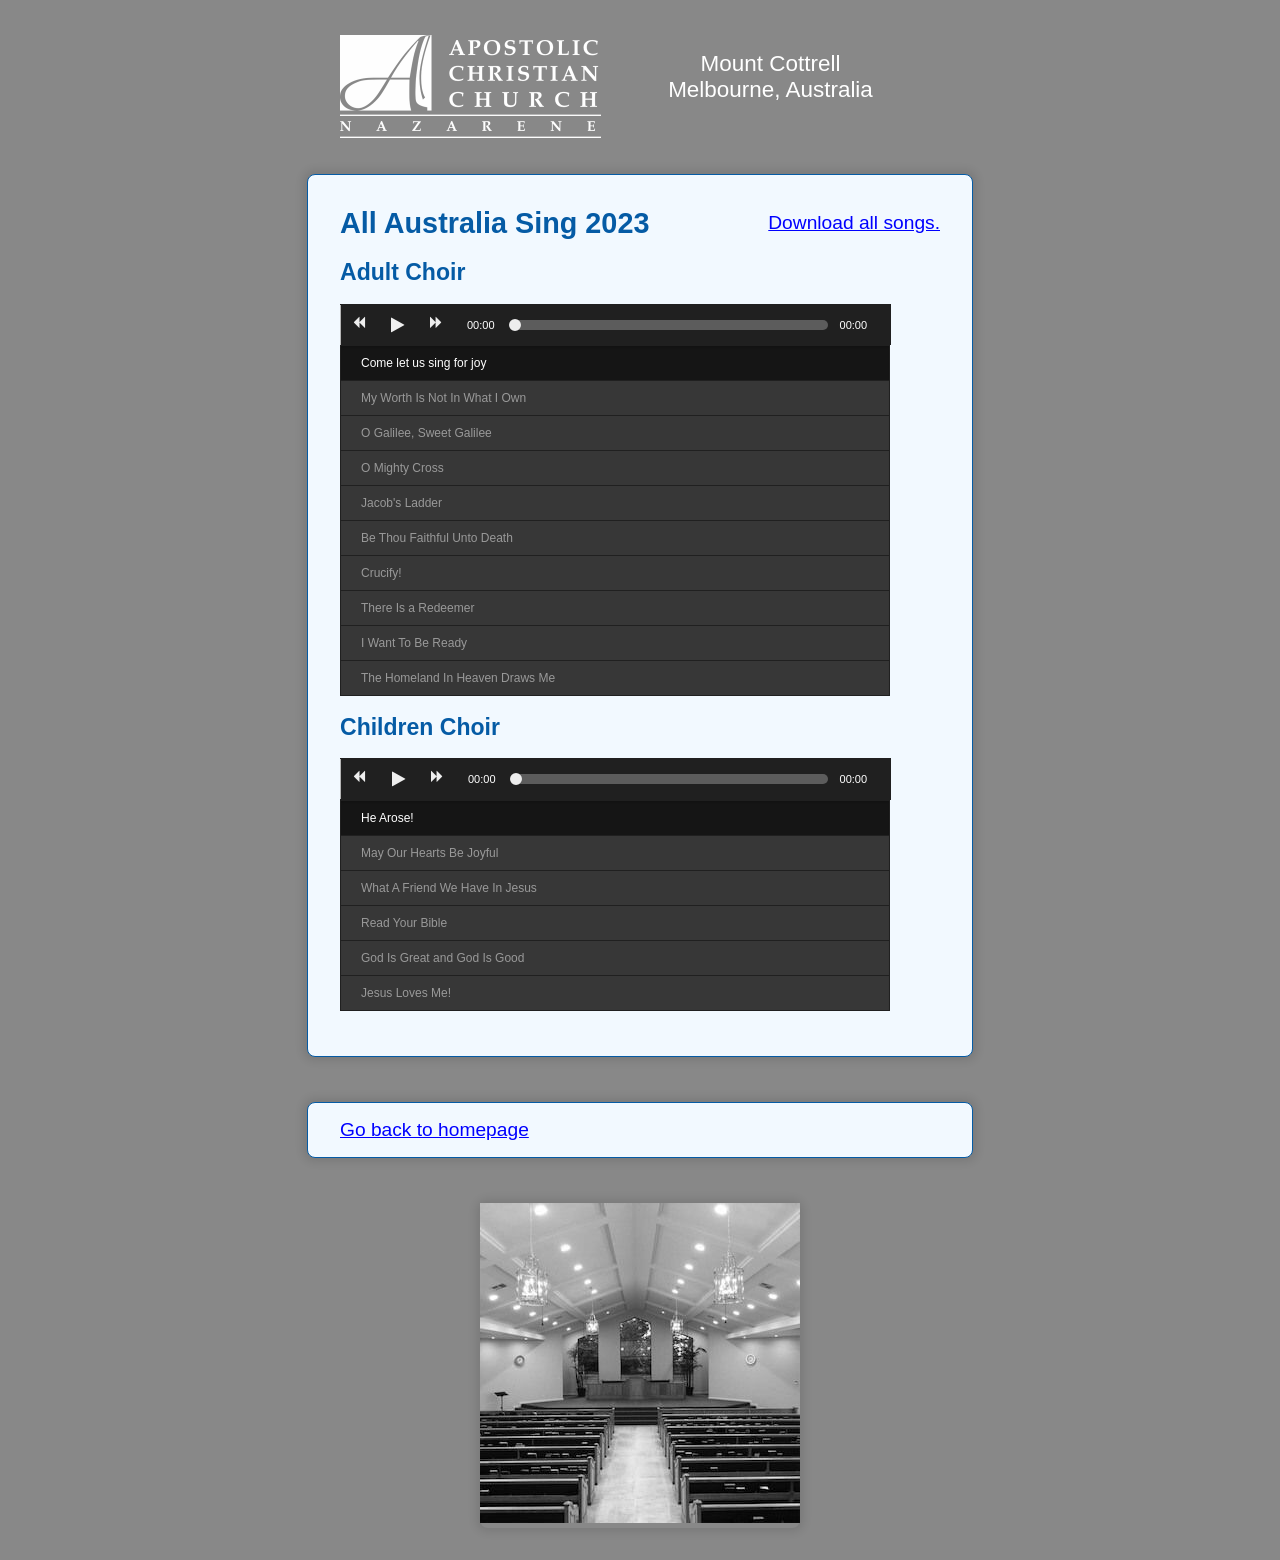
==== commit 2bccf982: "Add files via upload" ====
--- a/all-australia-sing-2023/index.html
+++ b/all-australia-sing-2023/index.html
@@ -38,23 +38,23 @@
 			
 			<div class="aas-alignment">
  			 <h1 style="margin-right: 1rem;">All Australia Sing 2023</h1>
- 			 <p><a href="https://www.dropbox.com/sh/mh7t1bvvocomo2v/AAAOOZKibkkPbbfRTbhORcCja?dl=0">Download all songs.</a></p>
+ 			 <p><a href="https://www.dropbox.com/sh/f7xg8m2yfjehy9f/AAA448YkfUaQQmyHxVJZWtEba?dl=0" target="_blank">Download all songs.</a></p>
 			</div>
 					
  		    <h2>Adult Choir </h2>
 			<div class="progression-playlist-height responsive-wrapper responsive-audio" style="padding-bottom:174px;">
 				<!-- Adjust padding-bottom as needed so the playlist doesn't cover content below -->
 			<audio class="progression-playlist progression-skin progression-minimal-dark progression-audio-player" controls="controls" preload="none">
-				<source src="https://f001.backblazeb2.com/file/ACCN-MEL/events/AAS2023/Hymn%201.mp3" title="01 Come let us sing for joy" type="audio/mpeg"/>
-				<source src="https://f001.backblazeb2.com/file/ACCN-MEL/events/AAS2023/Hymn%202.mp3" title="02 My Worth Is Not In What I Own" type="audio/mpeg"/>
-				<source src="https://f001.backblazeb2.com/file/ACCN-MEL/events/AAS2023/Hymn%203.mp3" title="03 O Galilee, Sweet Galilee" type="audio/mpeg"/>
-				<source src="https://f001.backblazeb2.com/file/ACCN-MEL/events/AAS2023/Hymn%204.mp3" title="04 O Mighty Cross" type="audio/mpeg"/>
-				<source src="https://f001.backblazeb2.com/file/ACCN-MEL/events/AAS2023/Hymn%205.mp3" title="05 Jacob's Ladder" type="audio/mpeg"/>
-				<source src="https://f001.backblazeb2.com/file/ACCN-MEL/events/AAS2023/Hymn%206.mp3" title="06 Be Thou Faithful Unto Death" type="audio/mpeg"/>
-				<source src="https://f001.backblazeb2.com/file/ACCN-MEL/events/AAS2023/Hymn%207.mp3" title="07 Crucify!" type="audio/mpeg"/>
-				<source src="https://f001.backblazeb2.com/file/ACCN-MEL/events/AAS2023/Hymn%208.mp3" title="08 There Is a Redeemer" type="audio/mpeg"/>
-				<source src="https://f001.backblazeb2.com/file/ACCN-MEL/events/AAS2023/Hymn%209.mp3" title="09 I Want To Be Ready" type="audio/mpeg"/>
-				<source src="https://f001.backblazeb2.com/file/ACCN-MEL/events/AAS2023/Hymn%2010.mp3" title="10 The Homeland In Heaven Draws Me" type="audio/mpeg"/>
+				<source src="https://f001.backblazeb2.com/file/ACCN-MEL/events/AAS2023/01%20-%20Come%20Let%20Us%20Sing%20For%20Joy.mp3" title="Come let us sing for joy" type="audio/mpeg"/>
+				<source src="https://f001.backblazeb2.com/file/ACCN-MEL/events/AAS2023/02%20-%20My%20Worth%20Is%20Not%20in%20What%20I%20Own.mp3" title="My Worth Is Not In What I Own" type="audio/mpeg"/>
+				<source src="https://f001.backblazeb2.com/file/ACCN-MEL/events/AAS2023/03%20-%20O%20Galilee%2C%20Sweet%20Galilee.mp3" title="O Galilee, Sweet Galilee" type="audio/mpeg"/>
+				<source src="https://f001.backblazeb2.com/file/ACCN-MEL/events/AAS2023/04%20-%20O%20Mighty%20Cross.mp3" title="O Mighty Cross" type="audio/mpeg"/>
+				<source src="https://f001.backblazeb2.com/file/ACCN-MEL/events/AAS2023/05%20-%20Jacob's%20Ladder.mp3" title="Jacob's Ladder" type="audio/mpeg"/>
+				<source src="https://f001.backblazeb2.com/file/ACCN-MEL/events/AAS2023/06%20-%20Be%20Thou%20Faithful%20Unto%20Death.mp3" title="Be Thou Faithful Unto Death" type="audio/mpeg"/>
+				<source src="https://f001.backblazeb2.com/file/ACCN-MEL/events/AAS2023/07%20-%20Crucify!.mp3" title="Crucify!" type="audio/mpeg"/>
+				<source src="https://f001.backblazeb2.com/file/ACCN-MEL/events/AAS2023/08%20-%20There%20Is%20a%20Redeemer.mp3" title="There Is a Redeemer" type="audio/mpeg"/>
+				<source src="https://f001.backblazeb2.com/file/ACCN-MEL/events/AAS2023/09%20-%20I%20Want%20To%20Be%20Ready.mp3" title="I Want To Be Ready" type="audio/mpeg"/>
+				<source src="https://f001.backblazeb2.com/file/ACCN-MEL/events/AAS2023/10%20-%20The%20Homeland%20In%20Heaven%20Draws%20Me.mp3" title="The Homeland In Heaven Draws Me" type="audio/mpeg"/>
 			</audio>
 			</div><!-- close .responsive-wrapper -->
 			
@@ -64,16 +64,17 @@
 			<div class="progression-playlist-height responsive-wrapper responsive-audio" style="padding-bottom:174px;">
 				<!-- Adjust padding-bottom as needed so the playlist doesn't cover content below -->
 			<audio class="progression-playlist1 progression-skin progression-minimal-dark progression-audio-player" controls="controls" preload="none">
-				<source src="https://f001.backblazeb2.com/file/ACCN-MEL/events/AAS2023/Hymn%201.mp3" title="01 Come let us sing for joy" type="audio/mpeg"/>
-				<source src="https://f001.backblazeb2.com/file/ACCN-MEL/events/AAS2023/Hymn%202.mp3" title="02 My Worth Is Not In What I Own" type="audio/mpeg"/>
-				<source src="https://f001.backblazeb2.com/file/ACCN-MEL/events/AAS2023/Hymn%203.mp3" title="03 O Galilee, Sweet Galilee" type="audio/mpeg"/>
-				<source src="https://f001.backblazeb2.com/file/ACCN-MEL/events/AAS2023/Hymn%204.mp3" title="04 O Mighty Cross" type="audio/mpeg"/>
-				<source src="https://f001.backblazeb2.com/file/ACCN-MEL/events/AAS2023/Hymn%205.mp3" title="05 Jacob's Ladder" type="audio/mpeg"/>
+				<source src="https://f001.backblazeb2.com/file/ACCN-MEL/events/AAS2023/11%20-%20He%20Arose!.mp3" title="He Arose!" type="audio/mpeg"/>
+				<source src="https://f001.backblazeb2.com/file/ACCN-MEL/events/AAS2023/12%20-%20May%20Our%20Hearts%20Be%20Joyful.mp3" title="May Our Hearts Be Joyful" type="audio/mpeg"/>
+				<source src="https://f001.backblazeb2.com/file/ACCN-MEL/events/AAS2023/13%20-%20What%20A%20Friend%20We%20Have%20In%20Jesus.mp3" title="What A Friend We Have In Jesus" type="audio/mpeg"/>
+				<source src="https://f001.backblazeb2.com/file/ACCN-MEL/events/AAS2023/14%20-%20Read%20Your%20Bible.mp3" title="Read Your Bible" type="audio/mpeg"/>
+				<source src="https://f001.backblazeb2.com/file/ACCN-MEL/events/AAS2023/15%20-%20God%20Is%20Great%20and%20God%20Is%20Good.mp3" title="God Is Great and God Is Good" type="audio/mpeg"/>
+				<source src="https://f001.backblazeb2.com/file/ACCN-MEL/events/AAS2023/16%20-%20Jesus%20Loves%20Me!.mp3" title="Jesus Loves Me!" type="audio/mpeg"/>
 			</audio>
 			</div><!-- close .responsive-wrapper -->
 
 
-			<br/>
+			<br/><br/><br/>
 			
 			
 
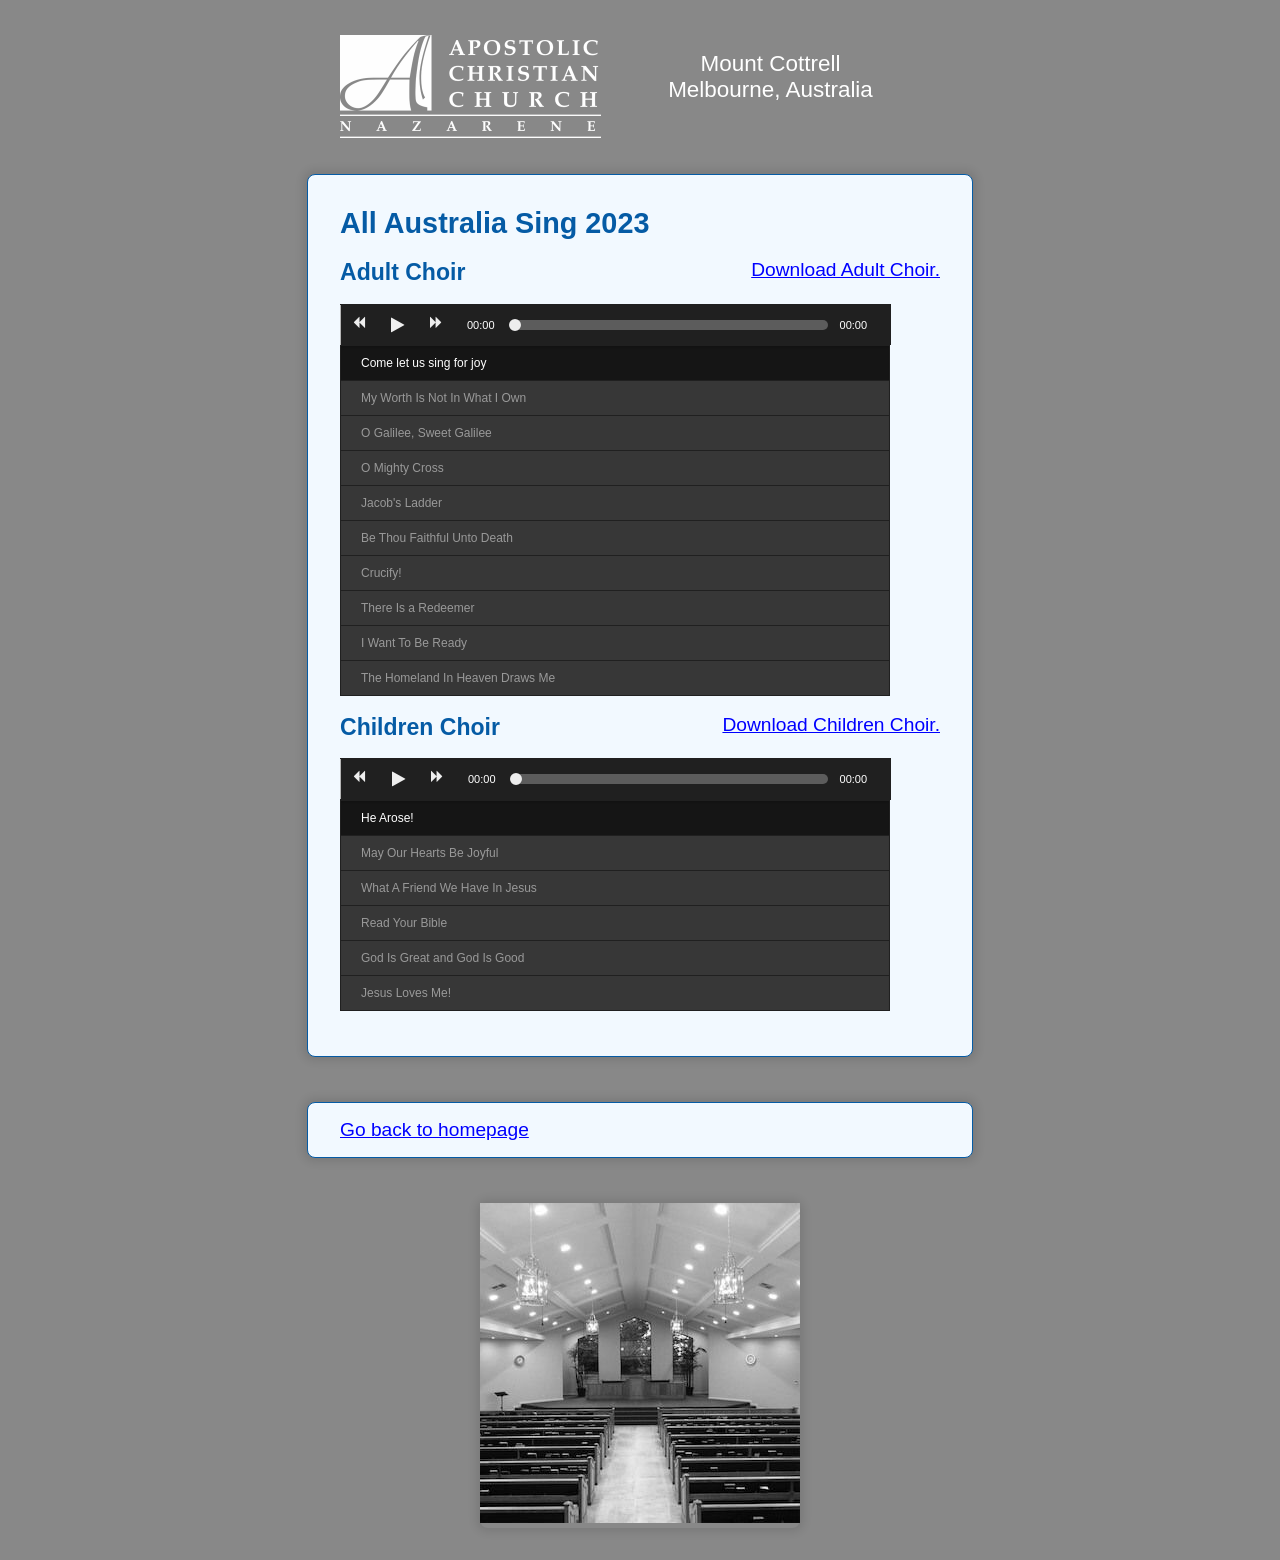
==== commit 3d74c752: "Add files via upload" ====
--- a/all-australia-sing-2023/index.html
+++ b/all-australia-sing-2023/index.html
@@ -38,10 +38,12 @@
 			
 			<div class="aas-alignment">
  			 <h1 style="margin-right: 1rem;">All Australia Sing 2023</h1>
- 			 <p><a href="https://www.dropbox.com/sh/f7xg8m2yfjehy9f/AAA448YkfUaQQmyHxVJZWtEba?dl=0" target="_blank">Download all songs.</a></p>
 			</div>
 					
- 		    <h2>Adult Choir </h2>
+ 		    <div class="link-alignment">
+				<h2>Adult Choir </h2>
+ 				<p><a href="https://www.dropbox.com/sh/f7xg8m2yfjehy9f/AAA448YkfUaQQmyHxVJZWtEba?dl=0" target="_blank">Download Adult Choir.</a></p>
+			</div>
 			<div class="progression-playlist-height responsive-wrapper responsive-audio" style="padding-bottom:174px;">
 				<!-- Adjust padding-bottom as needed so the playlist doesn't cover content below -->
 			<audio class="progression-playlist progression-skin progression-minimal-dark progression-audio-player" controls="controls" preload="none">
@@ -60,7 +62,10 @@
 			
 			<br/><br/><br/><br/><br/><br/><br/><br/>
 			
- 		    <h2>Children Choir</h2>
+			<div class="link-alignment">
+				<h2>Children Choir</h2>
+				<p><a href="https://www.dropbox.com/sh/sh7bd77qcgx4yl7/AAAL-ZVMrwzeEJRqeJ0Z_sNHa?dl=0" target="_blank">Download Children Choir.</a></p>
+			</div>
 			<div class="progression-playlist-height responsive-wrapper responsive-audio" style="padding-bottom:174px;">
 				<!-- Adjust padding-bottom as needed so the playlist doesn't cover content below -->
 			<audio class="progression-playlist1 progression-skin progression-minimal-dark progression-audio-player" controls="controls" preload="none">
--- a/assets/css/style.css
+++ b/assets/css/style.css
@@ -1,204 +1,213 @@
-	* {
-		-webkit-font-smoothing: antialiased;
-	}
-     body {
-	   background-color: #888;
-       font-size: 1.2em;
-       font-family: sans-serif;
-       margin: 2rem;
-     }
-     h1 {
-       color: #055ba5;
-       margin-bottom: 0;
-	   font-size: 1.5em;
-	   font-weight: bold;
-     }
-     h2 {
-       color: #055ba5;
-       width: 16rem;*/
-       margin: 0;
-	   font-size: 1.2em;
-     }
-     h3 {
-       text-align: center;
-       color: #ffffff;
-       font-weight: 400;
-       margin-top: 1rem;
-     }
-     a {
-       color: blue;
-     }
-	 
-	 .flex-vertical-center {
-		 display: flex;
-		 align-items: center;
-	 }
-	 .logo {
-		 float: left;
-		 margin-bottom: 20px;
-	 }
-	 .header{
-         max-width: 600px;
-         margin: 0px auto;
-         padding: .2rem 2rem;
-		 text-align: center;
-	 }
-	 .footer {
-		 width: 20rem;
-		 display: block;
-		 margin: 0 auto;
-         border-radius: .5rem;
-   		 box-shadow: 0px 0px 8px 4px rgba(0,0,0,.1)
-	 }
-     .box {
-       max-width: 600px;
-       margin: 45px auto;
-       padding: 1rem 2rem;
-       background: #f2f9ff;
-       border: 1px solid #055ba5;
-       border-radius: .5rem;
-       box-shadow: 0px 0px 8px 4px rgba(0,0,0,.1)
-     }
-
-     .aas-box {
-         display: flex;
-         justify-content: space-between;
-         max-width: 662px;
-         margin: 45px auto;
-         background: #f2f9ff;
-         border: 1px solid #055ba5;
-         border-radius: .5rem;
-         box-shadow: 0px 0px 8px 4px rgba(0,0,0,.1)
-     }
-
+* {
+	-webkit-font-smoothing: antialiased;
+}
+ body {
+   background-color: #888;
+   font-size: 1.2em;
+   font-family: sans-serif;
+   margin: 2rem;
+ }
+ h1 {
+   color: #055ba5;
+   margin-bottom: 0;
+   font-size: 1.5em;
+   font-weight: bold;
+ }
+ h2 {
+   color: #055ba5;
+   width: 16rem;*/
+   margin: 0;
+   font-size: 1.2em;
+ }
+ h3 {
+   text-align: center;
+   color: #ffffff;
+   font-weight: 400;
+   margin-top: 1rem;
+ }
+ a {
+   color: blue;
+ }
+ 
+ .flex-vertical-center {
+	 display: flex;
+	 align-items: center;
+ }
+ .logo {
+	 float: left;
+	 margin-bottom: 20px;
+ }
+ .header{
+     max-width: 600px;
+     margin: 0px auto;
+     padding: .2rem 2rem;
+	 text-align: center;
+ }
+ .footer {
+	 width: 20rem;
+	 display: block;
+	 margin: 0 auto;
+     border-radius: .5rem;
+	 box-shadow: 0px 0px 8px 4px rgba(0,0,0,.1)
+ }
+ .box {
+   max-width: 600px;
+   margin: 45px auto;
+   padding: 1rem 2rem;
+   background: #f2f9ff;
+   border: 1px solid #055ba5;
+   border-radius: .5rem;
+   box-shadow: 0px 0px 8px 4px rgba(0,0,0,.1)
+ }
+
+ .aas-box {
+     display: flex;
+     justify-content: space-between;
+     max-width: 662px;
+     margin: 45px auto;
+     background: #f2f9ff;
+     border: 1px solid #055ba5;
+     border-radius: .5rem;
+     box-shadow: 0px 0px 8px 4px rgba(0,0,0,.1)
+ }
+
+ .aas-box img {
+     max-width: 265px;
+     margin-left: 1rem;
+ }
+
+ .aas-box p {
+     max-width: 350px;
+ }
+
+ .aas-heading {
+     padding-left: 2rem;
+     display: flex;
+     padding-top: 1rem;
+ }
+ 
+ .aas-alignment {
+	 display: flex;
+	 justify-content: space-between;
+	 align-items: center;
+	 margin-top: 1rem;
+ }
+ 
+ .aas-alignment h1 { 
+	 margin: 0;
+ }
+ 
+ .aas-alignment p { 
+	 margin: 0;
+ }
+
+ .alignment {
+     display: flex;
+     justify-content: space-between;
+     max-width: 550px;
+ }
+ 
+ @media (max-width:735px) {
      .aas-box img {
-         max-width: 265px;
-         margin-left: 1rem;
-     }
-
-     .aas-box p {
-         max-width: 350px;
-     }
-
-     .aas-heading {
-         padding-left: 2rem;
-         display: flex;
-         padding-top: 1rem;
+         display: none;
      }
 	 
 	 .aas-alignment {
 		 display: flex;
+		 flex-direction: column;
 		 justify-content: space-between;
-		 align-items: center;
+		 align-items: flex-start;
 		 margin-top: 1rem;
 	 }
 	 
 	 .aas-alignment h1 { 
-		 margin: 0;
+		 margin-bottom: 1rem;
 	 }
 	 
-	 .aas-alignment p { 
-		 margin: 0;
+	 .link-alignment.link-alignment {
+	 	display: block;
 	 }
-
-     .alignment {
-         display: flex;
-         justify-content: space-between;
-         max-width: 550px;
-     }
-	 
-     @media (max-width:735px) {
-         .aas-box img {
-             display: none;
-         }
-		 
-		 .aas-alignment {
-			 display: flex;
-			 flex-direction: column;
-			 justify-content: space-between;
-			 align-items: flex-start;
-			 margin-top: 1rem;
-		 }
-		 
-		 .aas-alignment h1 { 
-			 margin-bottom: 1rem;
-		 }
-	 
-     }
-
-	 .notice {
-		 background-color: #FD6A02;
-		 color: white;
-		 font-weight: 400;
-		 clear: both;
-		 display: block;
-		 margin-top: 1rem;
-		 padding: .5rem;
-   		 border-radius: .5rem;
-	 }
-	 .generalAnnouncement {
-		 background-color: #FD6A02;
-		 color: white;
-		 font-weight: 400;
-		 padding: .5rem;
-		 display: block;
-		 border-radius: .5rem;
-	 }
-     audio {
-       border: 1px solid #777777;
-	   max-width: 100%;
-	   min-width: 100%;
-     }
-	 video {
-	     border-radius: .25rem;
-		 max-width: 100%;
-		 min-width: 100%;
-		 background: #000;
-	 }
-	 ul {
-		 margin-bottom: 20px;
-		 padding: 0 0 0 1rem;
-	
-	 }
-	 .reference {
-		 font-size: 90%;
-		 font-style: italic;
-	 }
- 	.green-box {
- 		background: green;
-		color: white;
-		padding: .5rem;
-		border-radius: .5rem;
-		font-size: 1.3rem;
-		margin-left: .75rem;
-	}
- 	.red-box {
- 		background: red;
-		color: white;
-		padding: .5rem;
-		border-radius: .5rem;
-		font-size: 1.3rem;
-		margin-left: .75rem;
-	}
- 	.washed-green-box {
- 		background: #b3f3b3;
-		color: #004c00;
-		padding: .5rem;
-		border-radius: .5rem;
-		font-size: 1.3rem;
-		margin-left: .75rem;
-	}
-	
-	/* show all 10 tracks for AAS2023 */
-	.progression-skin .mejs-playlist ul {
-		max-height: 700px !important;
-	}
-	
-	/* cater for multiple playlists on 1 page and styling fixes */
-	.progression-playlist1.progression-skin .mejs-controls .mejs-time-rail {
-		margin-left:15px;
-	}
-
-	.progression-playlist1.progression-skin .mejs-controls .mejs-time-rail, .progression-playlist1.progression-skin .mejs-controls .mejs-time-rail .mejs-time-total {
-		min-width:0%;
-	}
+ 
+ }
+
+ .notice {
+	 background-color: #FD6A02;
+	 color: white;
+	 font-weight: 400;
+	 clear: both;
+	 display: block;
+	 margin-top: 1rem;
+	 padding: .5rem;
+	 border-radius: .5rem;
+ }
+ .generalAnnouncement {
+	 background-color: #FD6A02;
+	 color: white;
+	 font-weight: 400;
+	 padding: .5rem;
+	 display: block;
+	 border-radius: .5rem;
+ }
+ audio {
+   border: 1px solid #777777;
+   max-width: 100%;
+   min-width: 100%;
+ }
+ video {
+     border-radius: .25rem;
+	 max-width: 100%;
+	 min-width: 100%;
+	 background: #000;
+ }
+ ul {
+	 margin-bottom: 20px;
+	 padding: 0 0 0 1rem;
+
+ }
+ .reference {
+	 font-size: 90%;
+	 font-style: italic;
+ }
+.green-box {
+	background: green;
+	color: white;
+	padding: .5rem;
+	border-radius: .5rem;
+	font-size: 1.3rem;
+	margin-left: .75rem;
+}
+.red-box {
+	background: red;
+	color: white;
+	padding: .5rem;
+	border-radius: .5rem;
+	font-size: 1.3rem;
+	margin-left: .75rem;
+}
+.washed-green-box {
+	background: #b3f3b3;
+	color: #004c00;
+	padding: .5rem;
+	border-radius: .5rem;
+	font-size: 1.3rem;
+	margin-left: .75rem;
+}
+.link-alignment {
+	display: flex;
+	justify-content: space-between;
+}
+
+
+/* show all 10 tracks for AAS2023 */
+.progression-skin .mejs-playlist ul {
+	max-height: 700px !important;
+}
+
+/* cater for multiple playlists on 1 page and styling fixes */
+.progression-playlist1.progression-skin .mejs-controls .mejs-time-rail {
+	margin-left:15px;
+}
+
+.progression-playlist1.progression-skin .mejs-controls .mejs-time-rail, .progression-playlist1.progression-skin .mejs-controls .mejs-time-rail .mejs-time-total {
+	min-width:0%;
+}
